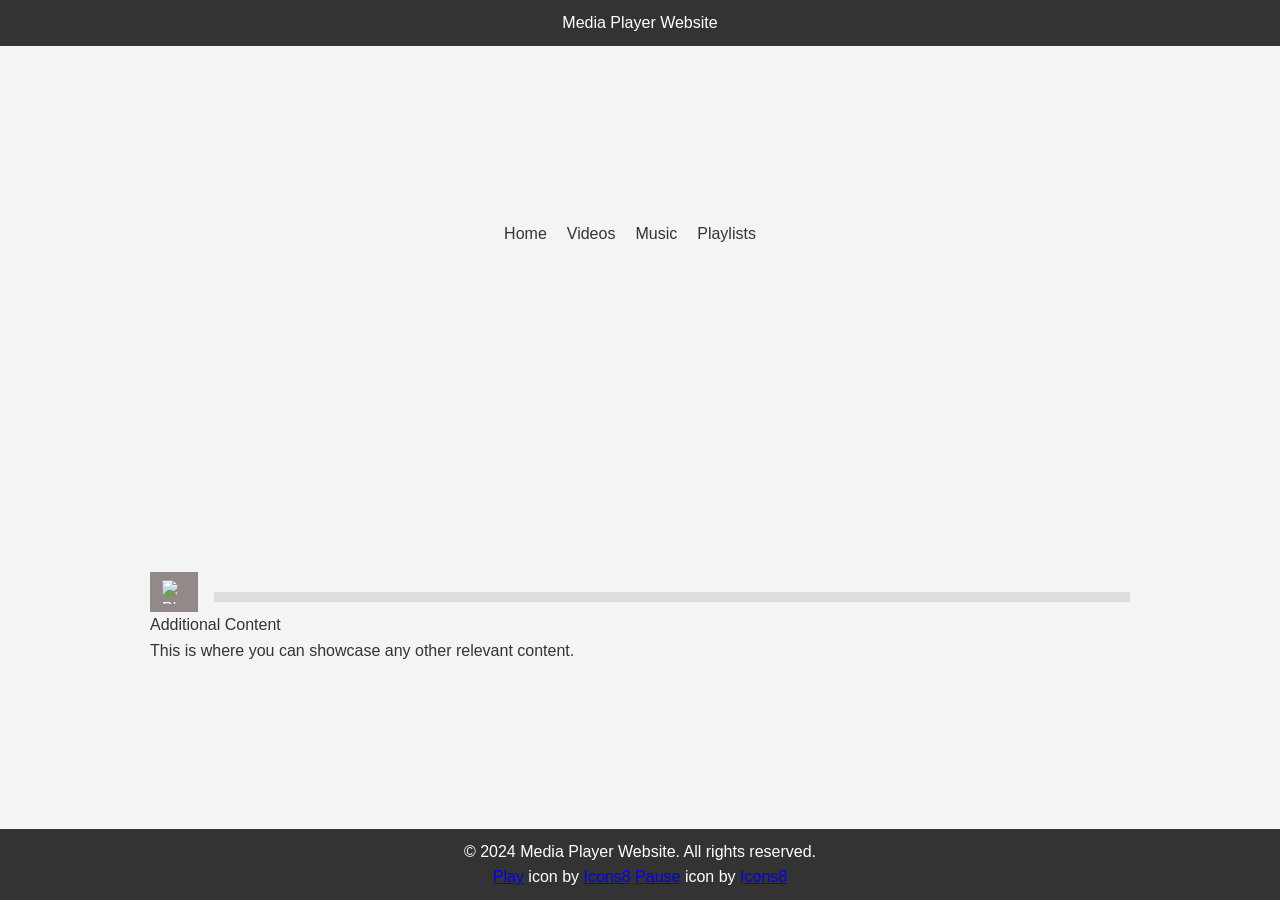
==== Assignment 2/index.html @ bac67dad "assignment2" ====
<!doctype html>
<html lang="en">
  <head>
    <meta charset="UTF-8" />
    <meta name="viewport" content="width=device-width, initial-scale=1.0" />
    <title>Document</title>
    <!-- add the font family of your choice -->
    <link rel="stylesheet" href="reset.css" />
    <link rel="stylesheet" href="style.css" />
    <script src="script.js" defer></script>
  </head>
  <body>
    <!-- Header Section -->
    <header>
      <h1>Media Player Website</h1>
    </header>

    <!-- Navigation Section -->
    <nav>
      <ul>
        <li><a href="#">Home</a></li>
        <li><a href="#">Videos</a></li>
        <li><a href="#">Music</a></li>
        <li><a href="#">Playlists</a></li>
        <!-- Add or remove navigation items as needed -->
      </ul>
    </nav>

    <!-- Main Content Section -->
    <main class="container">
      <!-- Media Player Section -->
      <div class="media-player">
        <video id="custom-video-player" controls>
          <source
            src="https://thelongesthumstore.sgp1.cdn.digitaloceanspaces.com/IM-2250/miac.mp4"
            type="video/mp4"
          />
        </video>
        <div class="custom-controls">
          <button id="play-pause-btn" onclick="togglePlayPause()">
            <img
              id="play-pause-img"
              src="https://img.icons8.com/ios-glyphs/30/play--v1.png"
              alt="Play Button"
              width="24"
              height="24"
            />
          </button>
          <!-- add the missing buttons or functionality here -->
          <div class="progress-bar">
            <span id="progress-bar-fill"></span>
          </div>
        </div>
      </div>

      <!-- Additional Content Section -->
      <section>
        <h2>Additional Content</h2>
        <p>This is where you can showcase any other relevant content.</p>
        <!-- Add more content as needed -->
      </section>
    </main>

    <!-- Footer Section -->
    <footer>
      <p>&copy; 2024 Media Player Website. All rights reserved.</p>
      <a href="https://icons8.com/icon/59862/play">Play</a> icon by
      <a href="https://icons8.com">Icons8</a>
      <a href="https://icons8.com/icon/61012/pause">Pause</a> icon by
      <a href="https://icons8.com">Icons8</a>
    </footer>
  </body>
</html>
---- Assignment 2/style.css ----
:root {
  --primary-bg-color: #f4f4f4;
  --text-color: #333;
  --main-bg-color: #333;
  --main-text-color: #fff;
  --main-btn-bg-color: #938989;
}

body,
h1,
p,
ul {
  margin: 0;
  padding: 0;
}

body {
  font-family: "Arial", sans-serif;
  background-color: var(--primary-bg-color);
  color: var(--text-color);
  line-height: 1.6;
  display: flex;
  flex-direction: column;
  align-items: center;
  justify-content: space-between;
}

/* Add additional styles as needed */

/* Create a container for the main content */
.container {
  max-width: 1000px;
  width: 100%;
  padding: 10px;
}

/* Header styling */
header {
  background-color: var(--main-bg-color);
  color: var(--main-text-color);
  padding: 10px 0;
  text-align: center;
  width: 100%;
}

/* Navigation styling */
nav {
  margin-top: 20px;
  text-align: center;
}

nav ul {
  list-style: none;
  display: flex;
  justify-content: center;
}

nav ul li {
  margin-right: 20px;
}

nav a {
  text-decoration: none;
  color: var(--text-color);
}

/* Media player styling */
.media-player {
  width: 100%;
  margin: 0 auto;
}

.media-player video {
  max-width: 100%;
}

.custom-controls {
  display: flex;
  justify-content: space-between;
  align-items: center;
  gap: 1rem;
  margin-top: 10px;
  width: 100%;
}

.custom-controls button {
  background-color: var(--main-btn-bg-color);
  color: var(--main-text-color);
  border: none;
  padding: 8px 12px;
  cursor: pointer;
  font-size: 16px;
  display: flex;
  align-items: center;
}

.progress-bar {
  width: 100%;
  height: 10px;
  background-color: #ddd;
  margin-top: 10px;
  overflow: hidden;
}

.progress-bar span {
  display: block;
  height: 100%;
  background-color: var(--main-bg-color);
  width: 0;
  transition: width 0.3s ease;
}

/* Footer styling */
footer {
  background-color: var(--main-bg-color);
  color: var(--main-text-color);
  text-align: center;
  padding: 10px 0;
  width: 100%;
}
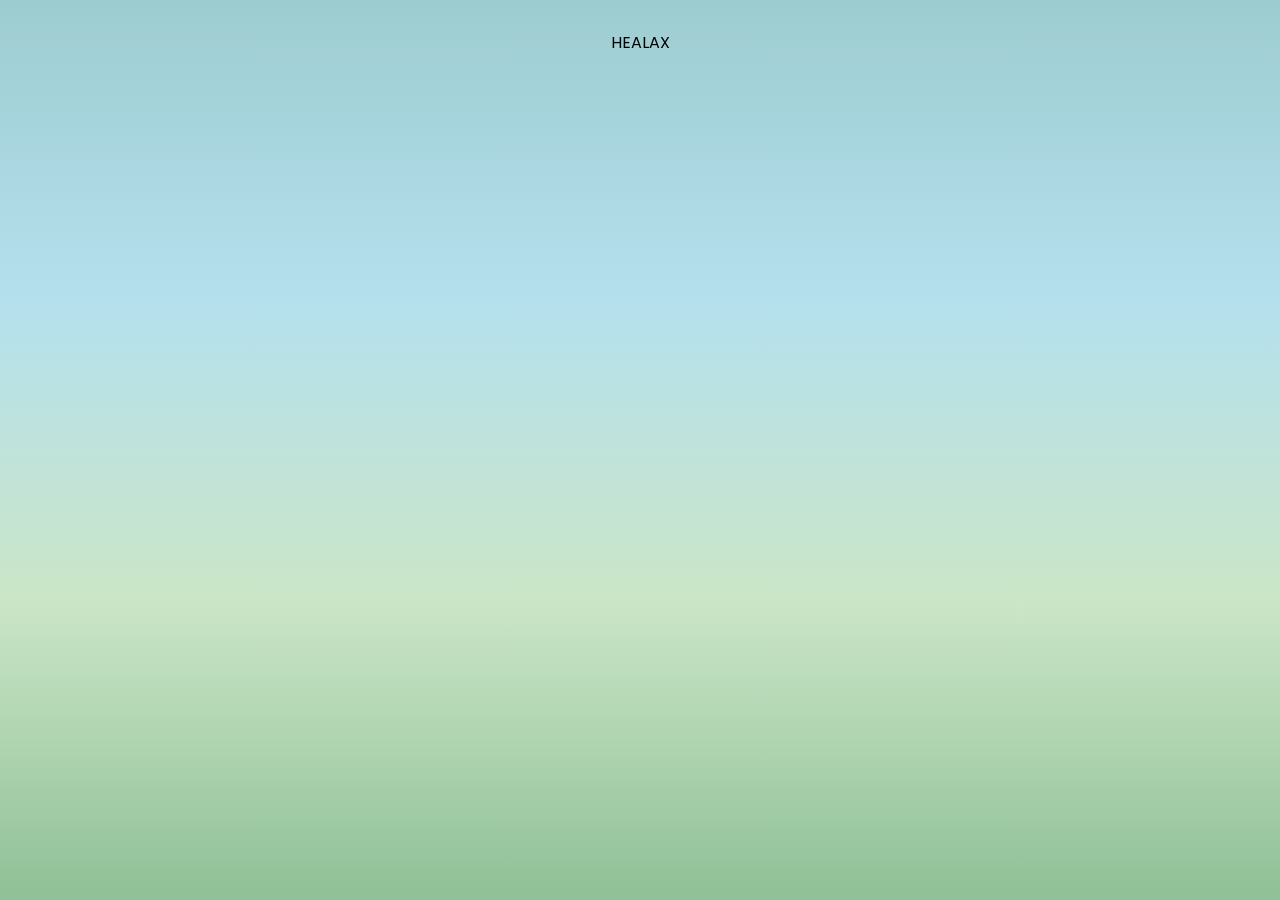
==== commit 0485c41e: "asm2" ====
--- a/Assignment 2/index.html
+++ b/Assignment 2/index.html
@@ -3,71 +3,18 @@
   <head>
     <meta charset="UTF-8" />
     <meta name="viewport" content="width=device-width, initial-scale=1.0" />
-    <title>Document</title>
-    <!-- add the font family of your choice -->
-    <link rel="stylesheet" href="reset.css" />
     <link rel="stylesheet" href="style.css" />
     <script src="script.js" defer></script>
+    <link rel="stylesheet" href="reset.css" />
+    <link rel="preconnect" href="https://fonts.googleapis.com" />
+    <link rel="preconnect" href="https://fonts.gstatic.com" crossorigin />
+    <link
+      href="https://fonts.googleapis.com/css2?family=Poppins:ital,wght@0,100;0,200;0,300;0,400;0,500;0,600;0,700;0,800;0,900;1,100;1,200;1,300;1,400;1,500;1,600;1,700;1,800;1,900&display=swap"
+      rel="stylesheet"
+    />
+    <div class="glass-effect"></div>
+    <title>HEALAX</title>
+    <h1>HEALAX</h1>
   </head>
-  <body>
-    <!-- Header Section -->
-    <header>
-      <h1>Media Player Website</h1>
-    </header>
-
-    <!-- Navigation Section -->
-    <nav>
-      <ul>
-        <li><a href="#">Home</a></li>
-        <li><a href="#">Videos</a></li>
-        <li><a href="#">Music</a></li>
-        <li><a href="#">Playlists</a></li>
-        <!-- Add or remove navigation items as needed -->
-      </ul>
-    </nav>
-
-    <!-- Main Content Section -->
-    <main class="container">
-      <!-- Media Player Section -->
-      <div class="media-player">
-        <video id="custom-video-player" controls>
-          <source
-            src="https://thelongesthumstore.sgp1.cdn.digitaloceanspaces.com/IM-2250/miac.mp4"
-            type="video/mp4"
-          />
-        </video>
-        <div class="custom-controls">
-          <button id="play-pause-btn" onclick="togglePlayPause()">
-            <img
-              id="play-pause-img"
-              src="https://img.icons8.com/ios-glyphs/30/play--v1.png"
-              alt="Play Button"
-              width="24"
-              height="24"
-            />
-          </button>
-          <!-- add the missing buttons or functionality here -->
-          <div class="progress-bar">
-            <span id="progress-bar-fill"></span>
-          </div>
-        </div>
-      </div>
-
-      <!-- Additional Content Section -->
-      <section>
-        <h2>Additional Content</h2>
-        <p>This is where you can showcase any other relevant content.</p>
-        <!-- Add more content as needed -->
-      </section>
-    </main>
-
-    <!-- Footer Section -->
-    <footer>
-      <p>&copy; 2024 Media Player Website. All rights reserved.</p>
-      <a href="https://icons8.com/icon/59862/play">Play</a> icon by
-      <a href="https://icons8.com">Icons8</a>
-      <a href="https://icons8.com/icon/61012/pause">Pause</a> icon by
-      <a href="https://icons8.com">Icons8</a>
-    </footer>
-  </body>
+  <body></body>
 </html>
--- a/Assignment 2/style.css
+++ b/Assignment 2/style.css
@@ -1,120 +1,24 @@
-:root {
-  --primary-bg-color: #f4f4f4;
-  --text-color: #333;
-  --main-bg-color: #333;
-  --main-text-color: #fff;
-  --main-btn-bg-color: #938989;
-}
-
-body,
-h1,
-p,
-ul {
-  margin: 0;
-  padding: 0;
-}
-
+/* adding a linear gradient background using soft greens and blue to make it look very fresh and motivating.*/
 body {
-  font-family: "Arial", sans-serif;
-  background-color: var(--primary-bg-color);
-  color: var(--text-color);
-  line-height: 1.6;
+  font-family: "Poppins", sans-serif;
+  min-height: 100vh;
+  background: linear-gradient(to bottom, #9dccd0, #b4e0ee, #cbe6c7, #8fc096);
   display: flex;
   flex-direction: column;
   align-items: center;
-  justify-content: space-between;
+  padding: 30px 16px 0;
 }
 
-/* Add additional styles as needed */
+.glass-effect {
+  /* semi transparent glass like background to make it seem 
+  very dream-like and prevent the user from focusing more on the 
+  details of the bacground as it may detain their focus from the 
+  actual features and from studying.*/
 
-/* Create a container for the main content */
-.container {
-  max-width: 1000px;
-  width: 100%;
-  padding: 10px;
+  background-color: rgba(255, 255, 255, 0.3);
+
+  /* the blur effect*/
+  backdrop-filter: blur(100px);
+  /* supports safari*/
+  -webkit-backdrop-filter: blur(100px);
 }
-
-/* Header styling */
-header {
-  background-color: var(--main-bg-color);
-  color: var(--main-text-color);
-  padding: 10px 0;
-  text-align: center;
-  width: 100%;
-}
-
-/* Navigation styling */
-nav {
-  margin-top: 20px;
-  text-align: center;
-}
-
-nav ul {
-  list-style: none;
-  display: flex;
-  justify-content: center;
-}
-
-nav ul li {
-  margin-right: 20px;
-}
-
-nav a {
-  text-decoration: none;
-  color: var(--text-color);
-}
-
-/* Media player styling */
-.media-player {
-  width: 100%;
-  margin: 0 auto;
-}
-
-.media-player video {
-  max-width: 100%;
-}
-
-.custom-controls {
-  display: flex;
-  justify-content: space-between;
-  align-items: center;
-  gap: 1rem;
-  margin-top: 10px;
-  width: 100%;
-}
-
-.custom-controls button {
-  background-color: var(--main-btn-bg-color);
-  color: var(--main-text-color);
-  border: none;
-  padding: 8px 12px;
-  cursor: pointer;
-  font-size: 16px;
-  display: flex;
-  align-items: center;
-}
-
-.progress-bar {
-  width: 100%;
-  height: 10px;
-  background-color: #ddd;
-  margin-top: 10px;
-  overflow: hidden;
-}
-
-.progress-bar span {
-  display: block;
-  height: 100%;
-  background-color: var(--main-bg-color);
-  width: 0;
-  transition: width 0.3s ease;
-}
-
-/* Footer styling */
-footer {
-  background-color: var(--main-bg-color);
-  color: var(--main-text-color);
-  text-align: center;
-  padding: 10px 0;
-  width: 100%;
-}
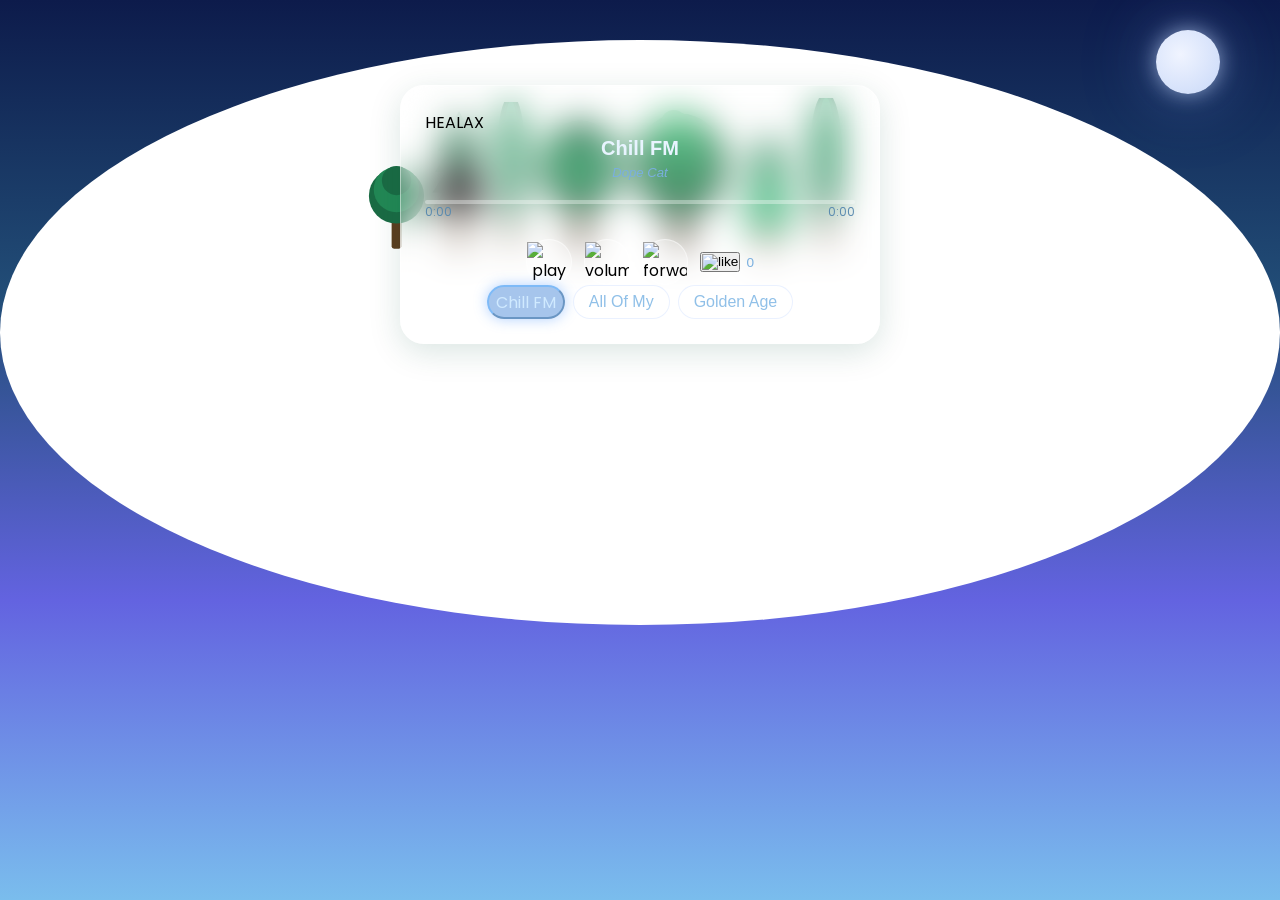
==== commit 6b4be7b0: "asm2" ====
--- a/Assignment 2/index.html
+++ b/Assignment 2/index.html
@@ -8,13 +8,196 @@
     <link rel="stylesheet" href="reset.css" />
     <link rel="preconnect" href="https://fonts.googleapis.com" />
     <link rel="preconnect" href="https://fonts.gstatic.com" crossorigin />
+    <!-- google font, Poppins is used for a friendly, clean and calm look-->
     <link
       href="https://fonts.googleapis.com/css2?family=Poppins:ital,wght@0,100;0,200;0,300;0,400;0,500;0,600;0,700;0,800;0,900;1,100;1,200;1,300;1,400;1,500;1,600;1,700;1,800;1,900&display=swap"
       rel="stylesheet"
     />
+
     <div class="glass-effect"></div>
     <title>HEALAX</title>
-    <h1>HEALAX</h1>
   </head>
-  <body></body>
+  <body>
+    <nav>
+      <ul>
+        <li><a href="#">Home</a></li>
+        <li><a href="#">Videos</a></li>
+        <li><a href="#">Music</a></li>
+        <li><a href="#">Playlists</a></li>
+      </ul>
+    </nav>
+    <div class="moon"></div>
+    <div class="star"></div>
+    <div class="stars-container" id="stars-container"></div>
+    <div class="player-card">
+      <h2>HEALAX</h2>
+      <div class="track-info">
+        <div class="track-title" id="tract-title">Chill FM</div>
+        <div class="track-artist" id="track-artist">Dope Cat</div>
+      </div>
+
+      <div class="progress-container" id="progress-container "></div>
+      <div class="progress-bar"></div>
+      <div class="time-row">
+        <span id="time-current">0:00</span>
+        <span id="time-total">0:00</span>
+      </div>
+      <div class="controls">
+        <button class="ctrl-btn" id="crtl-btn" title="play/pause">
+          <img
+            src="https://img.icons8.com/ios-glyphs/30/play--v2.png"
+            alt="play"
+          />
+        </button>
+        <button class="ctrl-btn" id="mute-unmute-button" title="mute-unmute">
+          <img
+            src="https://img.icons8.com/ios-glyphs/30/high-volume--v2.png"
+            alt="volume"
+          />
+        </button>
+
+        <button class="ctrl-btn" id="fast-forward-button" title="fast-speed">
+          <img
+            src="https://img.icons8.com/ios-glyphs/30/fast-forward--v2.png"
+            alt="forwards"
+          />
+        </button>
+        <div class="likes-btn">
+          <button class="crtl-btn" id="heart-button" title="like">
+            <img
+              src="https://img.icons8.com/ios-glyphs/30/like--v1.png"
+              alt="like"
+            />
+          </button>
+          <span id="likes">0</span>
+        </div>
+      </div>
+      <div class="track-pills">
+        <button class="track-pill-active" id track-btn-0>Chill FM</button>
+        <button class="track-pill" id track-btn-1>All Of My</button>
+        <button class="track-pill" id track-btn-2>Golden Age</button>
+      </div>
+    </div>
+    <div class="forest" id="forest">
+      <!-- Small round tree with three different colors to add layers and depth.-->
+      <svg
+        class="tree"
+        width="65"
+        height="100"
+        viewBox="0 0 80 120"
+        aria-hidden="true"
+      >
+        <rect x="34" y="85" width="12" height="35" rx="3" fill="#5c3d1e" />
+        <ellipse cx="40" cy="55" rx="34" rv="38" fill="#1a6b44" />
+        <ellipse cx="40" cy="47" rx="28" rv="30" fill="#228855" />
+        <ellipse cx="40" cy="36" rx="18" rv="16" fill="#1a6b44" />
+      </svg>
+      <!-- Tall pine tree with three different colors to add layers and depth.-->
+      <svg
+        class="tree"
+        width="60"
+        height="145"
+        viewBox="0 0 70 165"
+        aria-hidden="true"
+      >
+        <rect x="29" y="125" width="12" height="40" rx="3" fill="#5c3d1e" />
+        <polygon points="35,5 10,52 60,52" fill="#1a6b44" />
+        <polygon points="35,28 7,76 63,76" fill="#228855" />
+        <polygon points="35,52 4,100 66,100" fill="2faa6e" />
+        <polygon points="35,72 2,122 68,122" fill="38bb78" />
+      </svg>
+      <!-- Narrow pointy tree with three different colors to add layers and depth.-->
+      <svg
+        class="tree"
+        width="44"
+        height="148"
+        viewBox="0 0 54 172"
+        aria-hidden="true"
+      >
+        <rect x="22" y="138" width="10" height="34" rx="2" fill="#5c3d1e" />
+        <ellipse cx="27" cy="64" rx="18" ry="78" fill="#1a6b44" />
+        <ellipse cx="27" cy="57" rx="13" ry="68" fill="#228855" />
+        <ellipse cx="27" cy="50" rx="9" ry="56" fill="#2faa6e" />
+      </svg>
+      <!-- Large round tree with three different colors to add layers and depth.-->
+      <svg
+        class="tree"
+        width="95"
+        height="162"
+        viewBox="0 0 105 186"
+        aria-hidden="true"
+      >
+        <rect x="44" y="136" width="17" height="50" rx="4" fill="#4a3018" />
+        <ellipse cx="52" cy="90" rx="48" ry="52" fill="#185e3c" />
+        <ellipse cx="52" cy="82" rx="42" ry="45" fill="#208850" />
+        <ellipse cx="42" cy="68" rx="28" ry="26" fill="#28a060" />
+        <ellipse cx="66" cy="76" rx="22" ry="20" fill="#2d9f65" />
+        <ellipse cx="52" cy="58" rx="20" ry="18" fill="#185e3c" />
+      </svg>
+      <!-- tallest center tree with three different colors to add layers and depth.-->
+      <svg
+        class="tree"
+        width="105"
+        height="178"
+        viewBox="0 0 115 202"
+        aria-hidden="true"
+      >
+        <rect x="48" y="154" width="19" height="48" rx="4" fill="#3d2610" />
+        <ellipse cx="57" cy="106" rx="54" ry="58" fill="#165838" />
+        <ellipse cx="57" cy="97" rx="48" ry="50" fill="#1e8048" />
+        <ellipse cx="46" cy="81" rx="30" ry="28" fill="#26985c" />
+        <ellipse cx="70" cy="89" rx="25" ry="22" fill="#2a9a5e" />
+        <ellipse cx="57" cy="67" rx="22" ry="20" fill="#33b06a" />
+        <ellipse cx="50" cy="56" rx="14" ry="13" fill="#3ec274" />
+      </svg>
+      <!-- medium pine tree with three different colors to add layers and depth.-->
+      <svg
+        class="tree"
+        width="70"
+        height="128"
+        viewBox="0 0 78 150"
+        aria-hidden="true"
+      >
+        <rect x="32" y="112" width="14" height="38" rx="3" fill="#5c3d1e" />
+        <polygon points="39,8 14,54 64,54" fill="#1f7a4e" />
+        <polygon points="39,30 10,78 68,78" fill="#289960" />
+        <polygon points="39,54 6,105 72,105" fill="#33aa6e" />
+        <polygon points="39,72 4,125 74,125" fill="#3aba7a" />
+      </svg>
+      <!-- slim pointy tree with three different colors to add layers and dept.-->
+      <svg
+        class="tree"
+        width="46"
+        height="152"
+        viewBox="0 0 56 176"
+        aria-hidden="true"
+      >
+        <rect x="23" y="140" width="10" height="36" rx="2" fill="#5c3d1e" />
+        <ellipse cx="28" cy="66" rx="20" ry="78" fill="#1a6b44" />
+        <ellipse cx="28" cy="59" rx="15" ry="68" fill="#228855" />
+        <ellipse cx="28" cy="51" rx="10" ry="56" fill="#2faa6e" />
+      </svg>
+      <!-- small round tree with three different colors to add layers and dept.-->
+      <svg
+        class="tree"
+        width="68"
+        height="110652"
+        viewBox="0 0 78 126"
+        aria-hidden="true"
+      >
+        <rect x="32" y="90" width="14" height="36" rx="3" fill="#5c3d1e" />
+        <ellipse cx="39" cy="60" rx="34" ry="38" fill="#1a6b44" />
+        <ellipse cx="39" cy="52" rx="28" ry="30" fill="#228855" />
+        <ellipse cx="39" cy="40" rx="18" ry="16" fill="#2faa6e" />
+      </svg>
+    </div>
+    <!-- Footer Section -->
+    <footer>
+      <p>&copy; 2024 Media Player Website. All rights reserved.</p>
+      <a href="https://icons8.com/icon/59862/play">Play</a> icon by
+      <a href="https://icons8.com">Icons8</a>
+      <a href="https://icons8.com/icon/61012/pause">Pause</a> icon by
+      <a href="https://icons8.com">Icons8</a>
+    </footer>
+  </body>
 </html>
--- a/Assignment 2/style.css
+++ b/Assignment 2/style.css
@@ -1,12 +1,39 @@
-/* adding a linear gradient background using soft greens and blue to make it look very fresh and motivating.*/
+/* adding a linear gradient background using using blues and purples to make it look very calming and serene, I will be potraying a night time.*/
 body {
   font-family: "Poppins", sans-serif;
   min-height: 100vh;
-  background: linear-gradient(to bottom, #9dccd0, #b4e0ee, #cbe6c7, #8fc096);
+  background: linear-gradient(to bottom, #0d1b4b, #224e78, #6363e0, #7abded);
   display: flex;
   flex-direction: column;
   align-items: center;
   padding: 30px 16px 0;
+
+  /* Leaving space for trees so the player and trees do not clash*/
+  padding-bottom: 200px;
+  padding-top: 40px;
+  /* so that the trees do not create a scroll bar function.*/
+  overflow-x: hidden;
+}
+
+/* Navigation styling */
+nav {
+  margin-top: 20px;
+  text-align: center;
+}
+
+nav ul {
+  list-style: none;
+  display: flex;
+  justify-content: center;
+}
+
+nav ul li {
+  margin-right: 20px;
+}
+
+nav a {
+  text-decoration: none;
+  color: var(--text-color);
 }
 
 .glass-effect {
@@ -22,3 +49,380 @@
   /* supports safari*/
   -webkit-backdrop-filter: blur(100px);
 }
+
+/* adding a glowing circular moon that pulses slowly, indicating the night time*/
+.moon {
+  /* defining its position on the web page.*/
+  position: fixed;
+  top: 30px;
+  right: 60px;
+  width: 64px;
+  height: 64px;
+  /* making it circular, curving corners.*/
+  border-radius: 50%;
+
+  /* adding color properties to the moon, radial gradience for a more real look and to add more depth to the moon*/
+
+  background: radial-gradient(circle at 38% 38%, #f0f4ff, #c8d8f8);
+  /* adding glow around the circular moon*/
+  box-shadow:
+    0 0 20px rgba(200, 220, 255, 0.6),
+    0 0 60px rgb(160, 190, 255, 0.3),
+    0 0 100px rgba(120, 160, 255, 0.15);
+
+  /* adding a pulse animations, as it is a simple function I have added it in CSS and not JS as JS is good for complex interactions.*/
+  animation: moonPulse 4s ease-in-out infinite alternate;
+  /* no function or interaction just a part of the background*/
+  z-index: 0;
+  pointer-events: none;
+}
+
+@keyframes moonPulse {
+  from {
+    box-shadow: 
+    /* instead of specifing the color as 'white" or "blue", i went with rgba as it makes it allows me to be more specific.*/
+      0 0 20px rgba(200, 220, 255, 0.5),
+      0 0 60x rgba(160, 190, 255, 0.2);
+  }
+  to {
+    box-shadow:
+      0 0 20px rgba(200, 220, 255, 0.8),
+      0 0 80px rgba(160, 190, 255, 0.5),
+      0 0 120px rgba(120, 160 255, 0.25);
+  }
+}
+
+/* making a star container where the stars will sit, without being scattered across the whole page.*/
+.stars-container {
+  position: fixed;
+  top: 0%;
+  left: 0%;
+  width: 100%;
+  height: 60%;
+  /* Mouse clicks make no differenc, it passes through making it an element fused to the background without any other function*/
+
+  pointer-events: none;
+  z-index: 0;
+}
+
+/* Now making the actual stars that will go inside the container, stars will be tiny circles. I used CSS to add this animation as it is a simple ui-focused interaction and not so complex to be added in Javascript*/
+
+.star {
+  /*to place it in its parent container.*/
+  position: fixed;
+  /*making it into tiny whte circles, using border radius to round the corners.*/
+  width: 100%;
+  height: 65%;
+  background: white;
+  border-radius: 50%;
+  /* for a more engaging yet calming experiencing, adding twinkling animation to the stars, this logic will create a smooth and continous back and forth blinking effect that will keep running.*/
+  animation: twinkle 2s ease-in-out infinite alternate;
+}
+
+/* increasing and decreasing opacity of the star to give is a twinkling effect.*/
+@keyframes twinkle {
+  from {
+    opacity: 0.3;
+  }
+  to {
+    opacity: 1;
+  }
+}
+
+/* adding a glass-effect on the player card for a dreamy effect and to add depth and to help enhance the focus of the user by blurring the background, and the background gradience adds a colorful background to the card.*/
+.player-card {
+  /*translucent white, to add the glass base.*/
+  background: rgba(255, 255, 255, 0.2);
+
+  /*blurring it to make a frosted look*/
+  backdrop-filter: blur(18px);
+  /*safari supported*/
+  -webkit-backdrop-filter: blur(18px);
+
+  border: 1px solid rgba(255, 255, 255, 0.45);
+  /* curving the corners for a softer look*/
+  border-radius: 24px;
+
+  /* positioning the card */
+  padding: 24px;
+  width: 90%;
+  max-width: 480px;
+
+  /* shadow to add depth against the bacground*/
+  box-shadow: 0 8px 32px rgba(0, 80, 60, 0.15);
+
+  /* sits above trees and star*/
+  position: relative;
+  z-index: 10;
+}
+
+/* adding the title to the card*/
+.player-card-h2 {
+  text-align: center;
+  color: #c8e8ff;
+  font-size: 0.95rem;
+  font-weight: 400;
+  margin-bottom: 20px;
+  letter-spacing: 0.12rem;
+  text-transform: uppercase;
+  opacity: 0.7;
+  letter-spacing: 0.12rem;
+}
+
+/* adding track info, of each track playing*/
+.track-info {
+  text-align: center;
+  margin-bottom: 20px;
+}
+
+.track-title {
+  font-size: 1.25rem;
+  font-weight: 600;
+  color: #e8f4ff;
+  line-height: 1.3;
+  margin-bottom: 4px;
+}
+
+.track-artist {
+  font-size: 0.82rem;
+  color: #7aafdf;
+  font-style: italic;
+  font-weight: 900%;
+}
+/* container for a progressing bar to show the audios timeline, bar fills in as audio progresses*/
+.progress-container {
+  width: 100%;
+  height: 4px;
+  background: rgba(255, 255, 255, 0.35);
+  border-radius: 3px;
+  margin-top: 12px;
+  /* prevent the fill from going outside of it dedicated place.*/
+  overflow: hidden;
+  cursor: pointer;
+}
+
+/* The progress bar*/
+
+#progress-bar {
+  height: 100%;
+  width: 0%;
+  /* JS will update this as audio plays*/
+  background: linear-gradient(to right, #3ab87a, #3a9cc8);
+  border-radius: 3px;
+  transition: width 0.1s linear;
+}
+
+/* time display below the progress bar, showing how long the audio is.*/
+.time-row {
+  display: flex;
+  justify-content: space-between;
+  font-size: 0.72rem;
+  color: #5a8aaf;
+  margin-bottom: 18px;
+}
+.controls {
+  /* aligning all the content to be in the center, making it look organized. Controls like play, mute, fast forward,and like.*/
+  display: flex;
+  align-items: center;
+  justify-content: center;
+  gap: 12px;
+  margin-top: 18px;
+}
+
+/* basic style for all round icon button like, play, mute/unmute, like, etc.*/
+
+.ctrl-btn {
+  background: rgba(255, 255, 255, 0.28);
+  border: 1px solid rgba(255, 255, 255, 0.5);
+  /* making it circular*/
+  border-radius: 50px;
+  width: 46px;
+  height: 46px;
+  display: flex;
+  align-items: center;
+  justify-content: center;
+  cursor: pointer;
+  /* smooth hover effect on button, so the user knows they have a function and they can click that button and that it is not just an image.*/
+  transition:
+    background 0.2s ease,
+    transform 0.15s ease;
+}
+
+/.ctrl-btn-hover {
+  background: rgba(255, 255, 255, 0.5);
+  /* bigger on hover, making the hover obvious*/
+  transform: scale(1.12);
+  box-shadow: 12px rgba(100, 160, 255, 0.35);
+}
+
+.ctrl-btn-active {
+  /* smaller on click, making it obvious that the button is clicked*/
+  transform: scale(0.93);
+}
+
+/* Buttons icons are images, so seeting a consistent size, so they all uniform.*/
+
+.ctrl-btn-img {
+  width: 22px;
+  height: 22px;
+  /* making the icons brighter against the dark background.*/
+  filter: brightness(10);
+}
+
+/*The heart(like) button*/
+.likes-btn {
+  display: flex;
+  align-items: center;
+  gap: 6px;
+  color: #7aafdf;
+  font-size: 0.85rem;
+  font-weight: 500;
+}
+
+/* audio selectors, for users to switch between 2 other audios*/
+
+.track-pills {
+  display: flex;
+  gap: 8px;
+  justify-content: center;
+}
+
+.track-pill {
+  background: rgba(255, 255, 255, 0.7);
+  border: 1px solid rgba(160, 190, 255, 0.22);
+  border-radius: 20px;
+  padding: 7px 15px;
+  font-family: "Poppins", sans-serif;
+  font-size: 0.78;
+  font-weight: 500;
+  color: #90c0e8;
+  cursor: pointer;
+}
+
+.track-pill-hover {
+  background: rgba(100, 160, 255, 0.2);
+  transform: scale(1.12);
+  box-shadow: 12px rgba(100, 160, 255, 0.35);
+}
+
+/* current playing track gets a blue glow, so it is obvious to the user which track is playing.*/
+.track-pill-active {
+  background: rgba(58, 127, 213, 0.45);
+  border-color: rgba(100, 180, 255, 0.6);
+  border-radius: 20px;
+  color: #d0eaff;
+  box-shadow: 0 0 14px rgba(60, 140, 255, 0.4);
+  padding-left: 7px;
+  padding-right: 7px;
+}
+
+/* I want to add more interactivity to the page, as of now it is looking to plain, so I am going to add  SVG trees which will be fixed to the bottom of the page and they will wave as the mouse hover on them.*/
+
+.forest {
+  position: fixed;
+  height: 210px;
+  display: flex;
+  align-items: flex-end;
+  justify-content: space-around;
+  padding: 0 8px;
+  z-index: 5;
+  pointer-events: all;
+}
+
+/* properties for the individual tree*/
+.tree {
+  /* to create fixed size trees inside a flexbox container.*/
+  cursor: pointer;
+  flex-shrink: 0;
+
+  /* making sure the tree pivots from its base when it moves, make it realistic and natural.*/
+
+  transform-origin: bottom center;
+  /* very gentle sway*/
+  animation: idleWind 6s ease-in-out infinite alternate;
+
+  transition: filter 0.3s ease;
+
+  /*making the tree darker as it is night time.*/
+  filter: brightness(0.45), saturate(0.6);
+}
+
+/* adding animation phase, when each tree should move.*/
+
+.tree-1 {
+  animation-delay: 0s;
+}
+.tree-2 {
+  animation-delay: 0.8s;
+}
+.tree-3 {
+  animation-delay: 1.6s;
+}
+.tree-4 {
+  animation-delay: 0.4s;
+}
+.tree-5 {
+  animation-delay: 1.2s;
+}
+.tree-6 {
+  animation-delay: 0.6s;
+}
+.tree-7 {
+  animation-delay: 2s;
+}
+.tree-8 {
+  animation-delay: 1s;
+}
+
+@keyframes idleWind {
+  from {
+    transform: rotate(-0.6deg);
+  }
+  from {
+    transform: rotate(0.6deg);
+  }
+}
+
+/* hovering function, the individual tree sways when user hovers over it.*/
+
+.tree-hover {
+  animation: hoverSway 0.9s ease-in-out infinite alternate;
+  /* slightly brighter on hover, so it is obvious it reacted.*/
+  filter: brightness(0.7);
+}
+
+@keyframes hoverSway {
+  from {
+    transform: rotate(-6deg);
+  }
+  from {
+    transform: rotate(6deg);
+  }
+}
+
+/* adding a breeze, so when the web loads it will send a ripple through all the trees.*/
+
+.tree-breeze {
+  animation: breeze 1.8 ease-in-out forwards;
+}
+
+@keyframes breeze {
+  0% {
+    transform: rotate(0deg);
+  }
+  18% {
+    transform: rotate(7deg);
+  }
+  40% {
+    transform: rotate(-60deg);
+  }
+  60% {
+    transform: rotate(4deg);
+  }
+  80% {
+    transform: rotate(-1.5deg);
+  }
+  100% {
+    transform: rotate(0deg);
+  }
+}
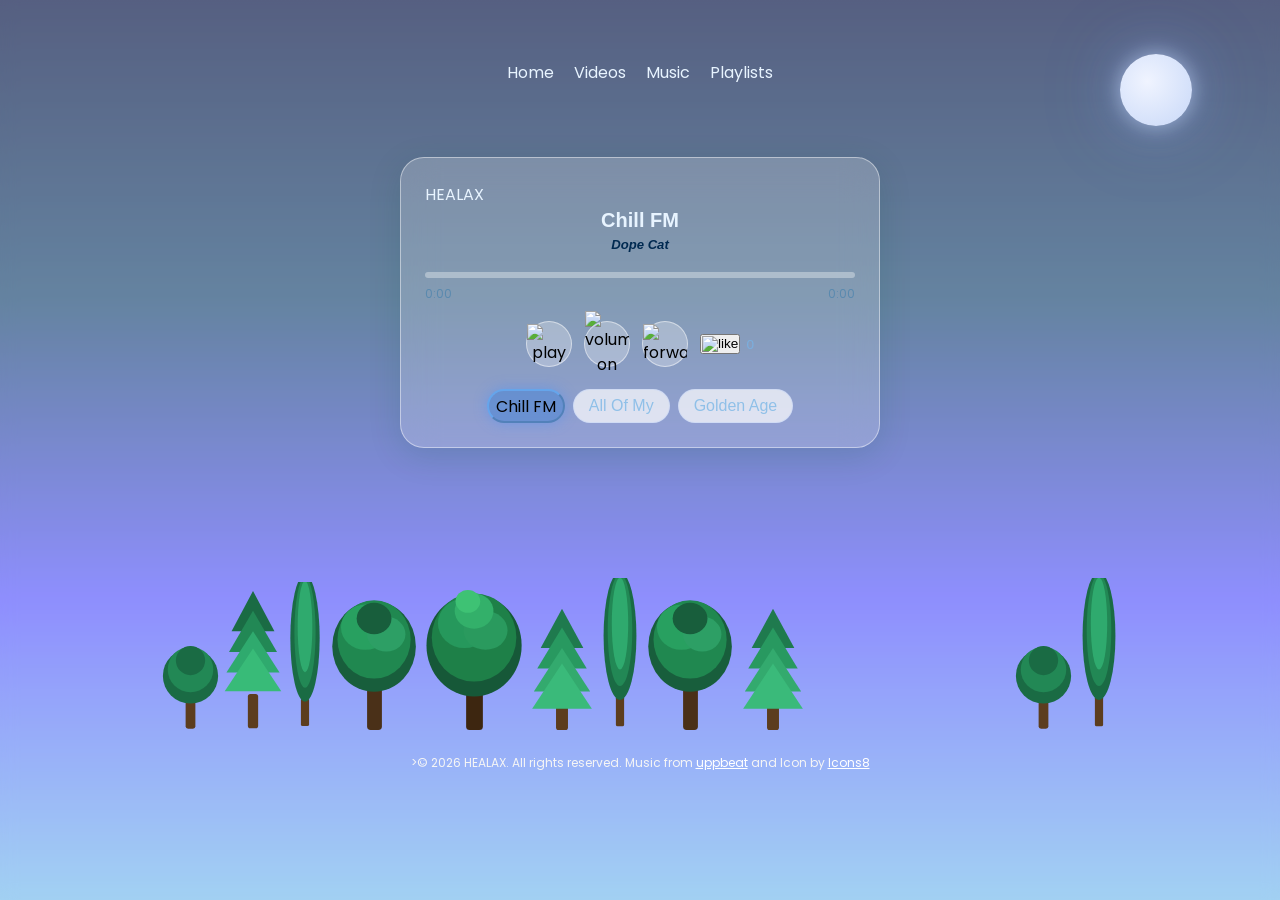
==== commit 98e17534: "assignment2" ====
--- a/Assignment 2/index.html
+++ b/Assignment 2/index.html
@@ -13,11 +13,10 @@
       href="https://fonts.googleapis.com/css2?family=Poppins:ital,wght@0,100;0,200;0,300;0,400;0,500;0,600;0,700;0,800;0,900;1,100;1,200;1,300;1,400;1,500;1,600;1,700;1,800;1,900&display=swap"
       rel="stylesheet"
     />
-
-    <div class="glass-effect"></div>
     <title>HEALAX</title>
   </head>
   <body>
+    <div class="glass-effect"></div>
     <nav>
       <ul>
         <li><a href="#">Home</a></li>
@@ -27,43 +26,62 @@
       </ul>
     </nav>
     <div class="moon"></div>
-    <div class="star"></div>
     <div class="stars-container" id="stars-container"></div>
-    <div class="player-card">
+
+    <main class="player-card">
       <h2>HEALAX</h2>
       <div class="track-info">
         <div class="track-title" id="tract-title">Chill FM</div>
         <div class="track-artist" id="track-artist">Dope Cat</div>
       </div>
+      <!--I was struggling to get the audio and its buttons to work, with the help of AI I was able to make it work using audio tag which allows me to control audio via javascript, and preload attribute tells browser to only get the audio when the browser is loaded and not the entire audio file, making it easy for processing.-->
+      <audio id="audio-player" preload="metadata"></audio>
 
       <div class="progress-container" id="progress-container "></div>
-      <div class="progress-bar"></div>
+      <div class="progress-bar" id="progress-bar"></div>
       <div class="time-row">
         <span id="time-current">0:00</span>
         <span id="time-total">0:00</span>
       </div>
       <div class="controls">
-        <button class="ctrl-btn" id="crtl-btn" title="play/pause">
+        <button
+          class="ctrl-btn"
+          id="play-pause-button"
+          type="button"
+          title="play-or-pause"
+        >
           <img
+            id="play-pause-icon"
             src="https://img.icons8.com/ios-glyphs/30/play--v2.png"
             alt="play"
           />
         </button>
-        <button class="ctrl-btn" id="mute-unmute-button" title="mute-unmute">
+        <button
+          class="ctrl-btn"
+          id="mute-unmute-button"
+          type="button"
+          title="mute-unmute"
+        >
           <img
+            id="mute-unmute-icon"
             src="https://img.icons8.com/ios-glyphs/30/high-volume--v2.png"
-            alt="volume"
+            alt="volume-on"
           />
         </button>
 
-        <button class="ctrl-btn" id="fast-forward-button" title="fast-speed">
+        <button
+          class="ctrl-btn"
+          id="fast-forward-button"
+          type="button"
+          title="fast-speed"
+        >
           <img
             src="https://img.icons8.com/ios-glyphs/30/fast-forward--v2.png"
             alt="forwards"
           />
         </button>
         <div class="likes-btn">
-          <button class="crtl-btn" id="heart-button" title="like">
+          <button class="crtl-btn" id="heart-button" type="button" title="like">
             <img
               src="https://img.icons8.com/ios-glyphs/30/like--v1.png"
               alt="like"
@@ -73,60 +91,59 @@
         </div>
       </div>
       <div class="track-pills">
-        <button class="track-pill-active" id track-btn-0>Chill FM</button>
-        <button class="track-pill" id track-btn-1>All Of My</button>
-        <button class="track-pill" id track-btn-2>Golden Age</button>
-      </div>
-    </div>
+        <button
+          class="track-pill-active"
+          id
+          track-btn-0
+          type="button"
+          data-track="0"
+        >
+          Chill FM
+        </button>
+        <button
+          class="track-pill"
+          id="track-btn-1"
+          type="button"
+          data-track="1"
+        >
+          All Of My
+        </button>
+        <button
+          class="track-pill"
+          id="track-btn-2"
+          type="button"
+          data-track="2"
+        >
+          Golden Age
+        </button>
+      </div>
+    </main>
+
     <div class="forest" id="forest">
       <!-- Small round tree with three different colors to add layers and depth.-->
-      <svg
-        class="tree"
-        width="65"
-        height="100"
-        viewBox="0 0 80 120"
-        aria-hidden="true"
-      >
+      <svg class="tree" width="65" height="100" viewBox="0 0 80 120">
         <rect x="34" y="85" width="12" height="35" rx="3" fill="#5c3d1e" />
         <ellipse cx="40" cy="55" rx="34" rv="38" fill="#1a6b44" />
         <ellipse cx="40" cy="47" rx="28" rv="30" fill="#228855" />
         <ellipse cx="40" cy="36" rx="18" rv="16" fill="#1a6b44" />
       </svg>
       <!-- Tall pine tree with three different colors to add layers and depth.-->
-      <svg
-        class="tree"
-        width="60"
-        height="145"
-        viewBox="0 0 70 165"
-        aria-hidden="true"
-      >
+      <svg class="tree" width="60" height="145" viewBox="0 0 70 165">
         <rect x="29" y="125" width="12" height="40" rx="3" fill="#5c3d1e" />
         <polygon points="35,5 10,52 60,52" fill="#1a6b44" />
         <polygon points="35,28 7,76 63,76" fill="#228855" />
-        <polygon points="35,52 4,100 66,100" fill="2faa6e" />
-        <polygon points="35,72 2,122 68,122" fill="38bb78" />
+        <polygon points="35,52 4,100 66,100" fill="#2faa6e" />
+        <polygon points="35,72 2,122 68,122" fill="#38bb78" />
       </svg>
       <!-- Narrow pointy tree with three different colors to add layers and depth.-->
-      <svg
-        class="tree"
-        width="44"
-        height="148"
-        viewBox="0 0 54 172"
-        aria-hidden="true"
-      >
+      <svg class="tree" width="44" height="148" viewBox="0 0 54 172">
         <rect x="22" y="138" width="10" height="34" rx="2" fill="#5c3d1e" />
         <ellipse cx="27" cy="64" rx="18" ry="78" fill="#1a6b44" />
         <ellipse cx="27" cy="57" rx="13" ry="68" fill="#228855" />
         <ellipse cx="27" cy="50" rx="9" ry="56" fill="#2faa6e" />
       </svg>
       <!-- Large round tree with three different colors to add layers and depth.-->
-      <svg
-        class="tree"
-        width="95"
-        height="162"
-        viewBox="0 0 105 186"
-        aria-hidden="true"
-      >
+      <svg class="tree" width="95" height="162" viewBox="0 0 105 186">
         <rect x="44" y="136" width="17" height="50" rx="4" fill="#4a3018" />
         <ellipse cx="52" cy="90" rx="48" ry="52" fill="#185e3c" />
         <ellipse cx="52" cy="82" rx="42" ry="45" fill="#208850" />
@@ -135,13 +152,7 @@
         <ellipse cx="52" cy="58" rx="20" ry="18" fill="#185e3c" />
       </svg>
       <!-- tallest center tree with three different colors to add layers and depth.-->
-      <svg
-        class="tree"
-        width="105"
-        height="178"
-        viewBox="0 0 115 202"
-        aria-hidden="true"
-      >
+      <svg class="tree" width="105" height="178" viewBox="0 0 115 202">
         <rect x="48" y="154" width="19" height="48" rx="4" fill="#3d2610" />
         <ellipse cx="57" cy="106" rx="54" ry="58" fill="#165838" />
         <ellipse cx="57" cy="97" rx="48" ry="50" fill="#1e8048" />
@@ -151,13 +162,7 @@
         <ellipse cx="50" cy="56" rx="14" ry="13" fill="#3ec274" />
       </svg>
       <!-- medium pine tree with three different colors to add layers and depth.-->
-      <svg
-        class="tree"
-        width="70"
-        height="128"
-        viewBox="0 0 78 150"
-        aria-hidden="true"
-      >
+      <svg class="tree" width="70" height="128" viewBox="0 0 78 150">
         <rect x="32" y="112" width="14" height="38" rx="3" fill="#5c3d1e" />
         <polygon points="39,8 14,54 64,54" fill="#1f7a4e" />
         <polygon points="39,30 10,78 68,78" fill="#289960" />
@@ -165,38 +170,61 @@
         <polygon points="39,72 4,125 74,125" fill="#3aba7a" />
       </svg>
       <!-- slim pointy tree with three different colors to add layers and dept.-->
-      <svg
-        class="tree"
-        width="46"
-        height="152"
-        viewBox="0 0 56 176"
-        aria-hidden="true"
-      >
+      <svg class="tree" width="46" height="152" viewBox="0 0 56 176">
         <rect x="23" y="140" width="10" height="36" rx="2" fill="#5c3d1e" />
         <ellipse cx="28" cy="66" rx="20" ry="78" fill="#1a6b44" />
         <ellipse cx="28" cy="59" rx="15" ry="68" fill="#228855" />
         <ellipse cx="28" cy="51" rx="10" ry="56" fill="#2faa6e" />
       </svg>
+      <!-- Large round tree with three different colors to add layers and depth.-->
+      <svg class="tree" width="95" height="162" viewBox="0 0 105 186">
+        <rect x="44" y="136" width="17" height="50" rx="4" fill="#4a3018" />
+        <ellipse cx="52" cy="90" rx="48" ry="52" fill="#185e3c" />
+        <ellipse cx="52" cy="82" rx="42" ry="45" fill="#208850" />
+        <ellipse cx="42" cy="68" rx="28" ry="26" fill="#28a060" />
+        <ellipse cx="66" cy="76" rx="22" ry="20" fill="#2d9f65" />
+        <ellipse cx="52" cy="58" rx="20" ry="18" fill="#185e3c" />
+      </svg>
+      <svg class="tree" width="70" height="128" viewBox="0 0 78 150">
+        <rect x="32" y="112" width="14" height="38" rx="3" fill="#5c3d1e" />
+        <polygon points="39,8 14,54 64,54" fill="#1f7a4e" />
+        <polygon points="39,30 10,78 68,78" fill="#289960" />
+        <polygon points="39,54 6,105 72,105" fill="#33aa6e" />
+        <polygon points="39,72 4,125 74,125" fill="#3aba7a" />
+      </svg>
+
       <!-- small round tree with three different colors to add layers and dept.-->
-      <svg
-        class="tree"
-        width="68"
-        height="110652"
-        viewBox="0 0 78 126"
-        aria-hidden="true"
-      >
+      <svg class="tree" width="68" height="110652" viewBox="0 0 78 126">
         <rect x="32" y="90" width="14" height="36" rx="3" fill="#5c3d1e" />
         <ellipse cx="39" cy="60" rx="34" ry="38" fill="#1a6b44" />
         <ellipse cx="39" cy="52" rx="28" ry="30" fill="#228855" />
         <ellipse cx="39" cy="40" rx="18" ry="16" fill="#2faa6e" />
       </svg>
+      <div class="forest" id="forest"></div>
+      <!-- Small round tree with three different colors to add layers and depth.-->
+      <svg class="tree" width="65" height="100" viewBox="0 0 80 120">
+        <rect x="34" y="85" width="12" height="35" rx="3" fill="#5c3d1e" />
+        <ellipse cx="40" cy="55" rx="34" rv="38" fill="#1a6b44" />
+        <ellipse cx="40" cy="47" rx="28" rv="30" fill="#228855" />
+        <ellipse cx="40" cy="36" rx="18" rv="16" fill="#1a6b44" />
+      </svg>
+      <svg class="tree" width="46" height="152" viewBox="0 0 56 176">
+        <rect x="23" y="140" width="10" height="36" rx="2" fill="#5c3d1e" />
+        <ellipse cx="28" cy="66" rx="20" ry="78" fill="#1a6b44" />
+        <ellipse cx="28" cy="59" rx="15" ry="68" fill="#228855" />
+        <ellipse cx="28" cy="51" rx="10" ry="56" fill="#2faa6e" />
+      </svg>
     </div>
     <!-- Footer Section -->
-    <footer>
-      <p>&copy; 2024 Media Player Website. All rights reserved.</p>
-      <a href="https://icons8.com/icon/59862/play">Play</a> icon by
-      <a href="https://icons8.com">Icons8</a>
-      <a href="https://icons8.com/icon/61012/pause">Pause</a> icon by
+    <footer class="site-footer">
+      <div class="footer-inner"></div>
+
+      ><span class="footer-copy"
+        >&copy; 2026 HEALAX. All rights reserved.
+      </span>
+      <span>Music from</span>
+      <a href="https://uppbeat.io/">uppbeat</a>
+      <span>and Icon by</span>
       <a href="https://icons8.com">Icons8</a>
     </footer>
   </body>
--- a/Assignment 2/style.css
+++ b/Assignment 2/style.css
@@ -1,22 +1,28 @@
 /* adding a linear gradient background using using blues and purples to make it look very calming and serene, I will be potraying a night time.*/
+:root {
+  --text-color: #e8f4ff;
+  --muted-text: #9ec8ed;
+}
+
 body {
+  position: relative;
   font-family: "Poppins", sans-serif;
   min-height: 100vh;
-  background: linear-gradient(to bottom, #0d1b4b, #224e78, #6363e0, #7abded);
+  color: var(--text-color);
+  background: linear-gradient(to bottom, #0d1b4b, #224e78, #5e5efe, #7abded);
   display: flex;
   flex-direction: column;
   align-items: center;
-  padding: 30px 16px 0;
-
   /* Leaving space for trees so the player and trees do not clash*/
-  padding-bottom: 200px;
-  padding-top: 40px;
+  padding: 40px 16px 32px;
   /* so that the trees do not create a scroll bar function.*/
   overflow-x: hidden;
 }
 
 /* Navigation styling */
 nav {
+  position: relative;
+  z-index: 20;
   margin-top: 20px;
   text-align: center;
 }
@@ -25,15 +31,13 @@
   list-style: none;
   display: flex;
   justify-content: center;
-}
-
-nav ul li {
-  margin-right: 20px;
+  gap: 20px;
+  flex-wrap: wrap;
 }
 
 nav a {
+  color: var(--text-color);
   text-decoration: none;
-  color: var(--text-color);
 }
 
 .glass-effect {
@@ -41,23 +45,27 @@
   very dream-like and prevent the user from focusing more on the 
   details of the bacground as it may detain their focus from the 
   actual features and from studying.*/
-
+  position: absolute;
+  inset: 0;
+  min-height: 100%;
+  z-index: 0;
   background-color: rgba(255, 255, 255, 0.3);
+  pointer-events: none;
 
   /* the blur effect*/
-  backdrop-filter: blur(100px);
+  backdrop-filter: blur(8px);
   /* supports safari*/
-  -webkit-backdrop-filter: blur(100px);
+  -webkit-backdrop-filter: blur(8px);
 }
 
 /* adding a glowing circular moon that pulses slowly, indicating the night time*/
 .moon {
   /* defining its position on the web page.*/
-  position: fixed;
-  top: 30px;
-  right: 60px;
-  width: 64px;
-  height: 64px;
+  position: absolute;
+  top: clamp(28px, 5vw, 54px);
+  right: clamp(24px, 8vw, 88px);
+  width: clamp(48px, 8vw, 72px);
+  height: clamp(48px, 8vw, 72px);
   /* making it circular, curving corners.*/
   border-radius: 50%;
 
@@ -86,7 +94,7 @@
   }
   to {
     box-shadow:
-      0 0 20px rgba(200, 220, 255, 0.8),
+      0 0 28px rgba(200, 220, 255, 0.8),
       0 0 80px rgba(160, 190, 255, 0.5),
       0 0 120px rgba(120, 160 255, 0.25);
   }
@@ -94,13 +102,12 @@
 
 /* making a star container where the stars will sit, without being scattered across the whole page.*/
 .stars-container {
-  position: fixed;
+  position: absolute;
   top: 0%;
   left: 0%;
   width: 100%;
-  height: 60%;
+  height: min(64vh, 520px);
   /* Mouse clicks make no differenc, it passes through making it an element fused to the background without any other function*/
-
   pointer-events: none;
   z-index: 0;
 }
@@ -109,10 +116,10 @@
 
 .star {
   /*to place it in its parent container.*/
-  position: fixed;
+  position: absolute;
   /*making it into tiny whte circles, using border radius to round the corners.*/
-  width: 100%;
-  height: 65%;
+  width: 3px;
+  height: 3px;
   background: white;
   border-radius: 50%;
   /* for a more engaging yet calming experiencing, adding twinkling animation to the stars, this logic will create a smooth and continous back and forth blinking effect that will keep running.*/
@@ -132,6 +139,8 @@
 /* adding a glass-effect on the player card for a dreamy effect and to add depth and to help enhance the focus of the user by blurring the background, and the background gradience adds a colorful background to the card.*/
 .player-card {
   /*translucent white, to add the glass base.*/
+  position: relative;
+  z-index: 10;
   background: rgba(255, 255, 255, 0.2);
 
   /*blurring it to make a frosted look*/
@@ -142,11 +151,14 @@
   border: 1px solid rgba(255, 255, 255, 0.45);
   /* curving the corners for a softer look*/
   border-radius: 24px;
+  box-shadow: 0 8px 32px rgba(0, 80, 60, 0.15);
 
   /* positioning the card */
+  padding: 28px 26px 24px;
+
+  width: min(90%, 480px);
+  margin-top: clamp(36px, 8vh, 80px);
   padding: 24px;
-  width: 90%;
-  max-width: 480px;
 
   /* shadow to add depth against the bacground*/
   box-shadow: 0 8px 32px rgba(0, 80, 60, 0.15);
@@ -163,9 +175,8 @@
   font-size: 0.95rem;
   font-weight: 400;
   margin-bottom: 20px;
-  letter-spacing: 0.12rem;
   text-transform: uppercase;
-  opacity: 0.7;
+  opacity: 0.8;
   letter-spacing: 0.12rem;
 }
 
@@ -185,16 +196,16 @@
 
 .track-artist {
   font-size: 0.82rem;
-  color: #7aafdf;
+  color: #002a51;
   font-style: italic;
-  font-weight: 900%;
+  font-weight: 600;
 }
 /* container for a progressing bar to show the audios timeline, bar fills in as audio progresses*/
 .progress-container {
   width: 100%;
-  height: 4px;
+  height: 6px;
   background: rgba(255, 255, 255, 0.35);
-  border-radius: 3px;
+  border-radius: 1000px;
   margin-top: 12px;
   /* prevent the fill from going outside of it dedicated place.*/
   overflow: hidden;
@@ -208,7 +219,7 @@
   width: 0%;
   /* JS will update this as audio plays*/
   background: linear-gradient(to right, #3ab87a, #3a9cc8);
-  border-radius: 3px;
+  border-radius: 1000px;
   transition: width 0.1s linear;
 }
 
@@ -218,6 +229,7 @@
   justify-content: space-between;
   font-size: 0.72rem;
   color: #5a8aaf;
+  margin-top: 8px;
   margin-bottom: 18px;
 }
 .controls {
@@ -243,19 +255,20 @@
   justify-content: center;
   cursor: pointer;
   /* smooth hover effect on button, so the user knows they have a function and they can click that button and that it is not just an image.*/
-  transition:
-    background 0.2s ease,
-    transform 0.15s ease;
-}
-
-/.ctrl-btn-hover {
+  transition:;
+  background: 0.2s ease;
+  background: 0.2s ease;
+  transform: 0.15s ease;
+}
+
+.ctrl-btn-hover {
   background: rgba(255, 255, 255, 0.5);
   /* bigger on hover, making the hover obvious*/
-  transform: scale(1.12);
-  box-shadow: 12px rgba(100, 160, 255, 0.35);
-}
-
-.ctrl-btn-active {
+  transform: scale(1.08);
+  box-shadow: 0 0 12px rgba(100, 160, 255, 0.35);
+}
+
+.ctrl-btn:active .ctrl-btn.is-active {
   /* smaller on click, making it obvious that the button is clicked*/
   transform: scale(0.93);
 }
@@ -285,6 +298,8 @@
   display: flex;
   gap: 8px;
   justify-content: center;
+  margin-top: 22px;
+  flex-wrap: wrap;
 }
 
 .track-pill {
@@ -297,12 +312,16 @@
   font-weight: 500;
   color: #90c0e8;
   cursor: pointer;
+  transition:;
+  background: 0.2s ease;
+  box-shadow: 0.2s ease;
+  transform: 0.15s ease;
 }
 
 .track-pill-hover {
   background: rgba(100, 160, 255, 0.2);
-  transform: scale(1.12);
-  box-shadow: 12px rgba(100, 160, 255, 0.35);
+  transform: scale(1.06);
+  box-shadow: 0 0 12px rgba(100, 160, 255, 0.35);
 }
 
 /* current playing track gets a blue glow, so it is obvious to the user which track is playing.*/
@@ -310,7 +329,7 @@
   background: rgba(58, 127, 213, 0.45);
   border-color: rgba(100, 180, 255, 0.6);
   border-radius: 20px;
-  color: #d0eaff;
+
   box-shadow: 0 0 14px rgba(60, 140, 255, 0.4);
   padding-left: 7px;
   padding-right: 7px;
@@ -319,14 +338,16 @@
 /* I want to add more interactivity to the page, as of now it is looking to plain, so I am going to add  SVG trees which will be fixed to the bottom of the page and they will wave as the mouse hover on them.*/
 
 .forest {
-  position: fixed;
-  height: 210px;
+  position: relative;
+  width: min(100%, 980px);
+  height: clamp(128px, 24vw, 210px);
+  margin-top: clamp(32px, 8vh, 88px);
   display: flex;
   align-items: flex-end;
   justify-content: space-around;
   padding: 0 8px;
   z-index: 5;
-  pointer-events: all;
+  pointer-events: auto;
 }
 
 /* properties for the individual tree*/
@@ -334,6 +355,8 @@
   /* to create fixed size trees inside a flexbox container.*/
   cursor: pointer;
   flex-shrink: 0;
+  max-width: 11%;
+  height: auto;
 
   /* making sure the tree pivots from its base when it moves, make it realistic and natural.*/
 
@@ -349,28 +372,28 @@
 
 /* adding animation phase, when each tree should move.*/
 
-.tree-1 {
+.tree:nth-child(1) {
   animation-delay: 0s;
 }
-.tree-2 {
+.tree:nth-child(2) {
   animation-delay: 0.8s;
 }
-.tree-3 {
+.tree:nth-child(3) {
   animation-delay: 1.6s;
 }
-.tree-4 {
+.tree:nth-child(4) {
   animation-delay: 0.4s;
 }
-.tree-5 {
+.tree:nth-child(5) {
   animation-delay: 1.2s;
 }
-.tree-6 {
+.tree:nth-child(6) {
   animation-delay: 0.6s;
 }
-.tree-7 {
+.tree:nth-child(7) {
   animation-delay: 2s;
 }
-.tree-8 {
+.tree:nth-child(8) {
   animation-delay: 1s;
 }
 
@@ -378,14 +401,14 @@
   from {
     transform: rotate(-0.6deg);
   }
-  from {
+  to {
     transform: rotate(0.6deg);
   }
 }
 
 /* hovering function, the individual tree sways when user hovers over it.*/
 
-.tree-hover {
+.tree:hover {
   animation: hoverSway 0.9s ease-in-out infinite alternate;
   /* slightly brighter on hover, so it is obvious it reacted.*/
   filter: brightness(0.7);
@@ -393,13 +416,12 @@
 
 @keyframes hoverSway {
   from {
-    transform: rotate(-6deg);
-  }
-  from {
-    transform: rotate(6deg);
-  }
-}
-
+    transform: rotate(-8deg);
+  }
+  to {
+    transform: rotate(8deg);
+  }
+}
 /* adding a breeze, so when the web loads it will send a ripple through all the trees.*/
 
 .tree-breeze {
@@ -414,7 +436,7 @@
     transform: rotate(7deg);
   }
   40% {
-    transform: rotate(-60deg);
+    transform: rotate(-6deg);
   }
   60% {
     transform: rotate(4deg);
@@ -426,3 +448,30 @@
     transform: rotate(0deg);
   }
 }
+
+footer {
+  position: relative;
+  z-index: 10;
+  margin-top: 24px;
+  color: whitesmoke;
+  font-size: 0.75rem;
+  text-align: center;
+}
+
+footer a {
+  color: #ffffff;
+}
+@media (max-width: 560px) {
+  .player-card {
+    margin-top: 36px;
+  }
+
+  .forest {
+    gap: 2px;
+    height: 118px;
+  }
+
+  .tree {
+    max-width: 12%;
+  }
+}
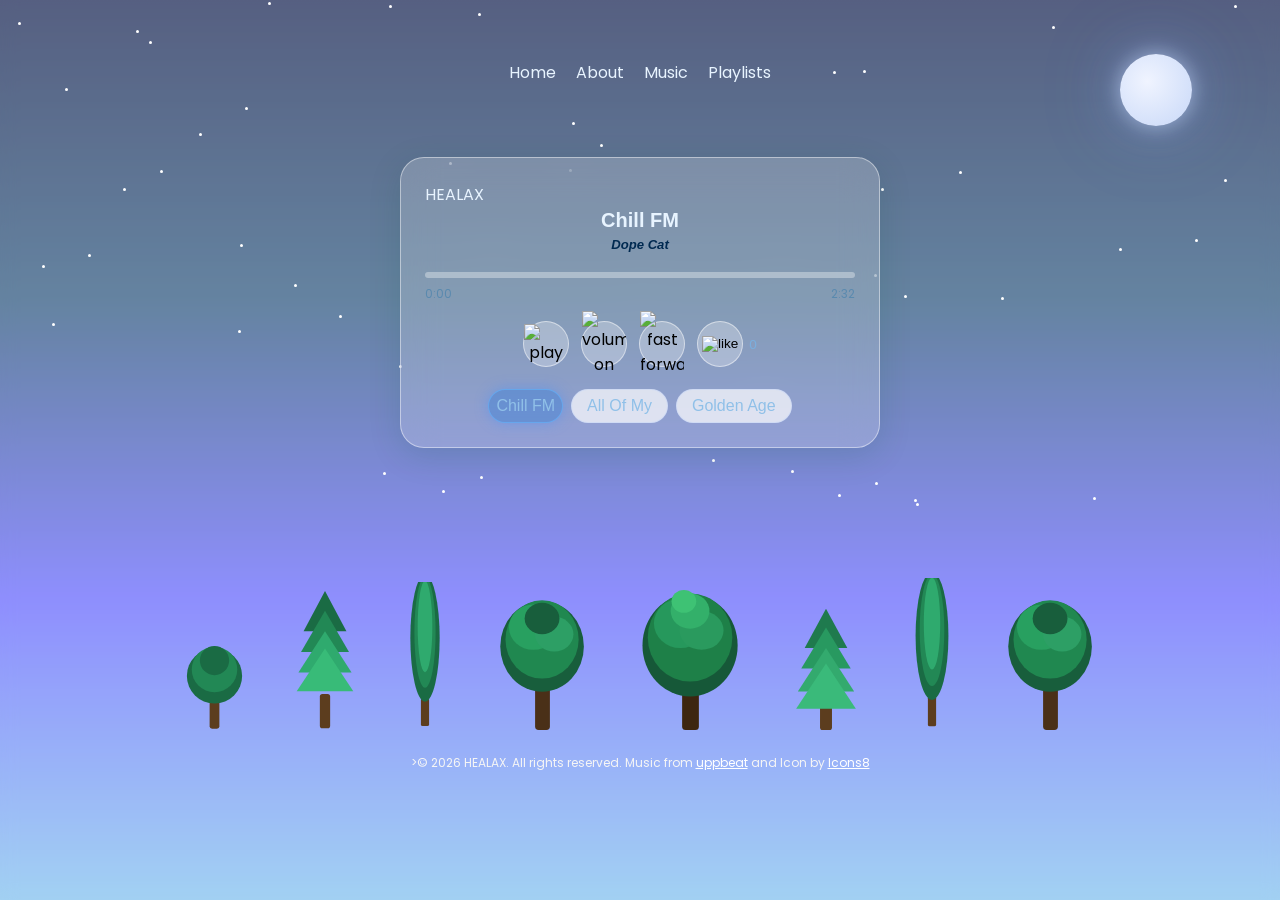
==== commit c953ed53: "assignment2" ====
--- a/Assignment 2/index.html
+++ b/Assignment 2/index.html
@@ -20,7 +20,7 @@
     <nav>
       <ul>
         <li><a href="#">Home</a></li>
-        <li><a href="#">Videos</a></li>
+        <li><a href="#">About</a></li>
         <li><a href="#">Music</a></li>
         <li><a href="#">Playlists</a></li>
       </ul>
@@ -31,14 +31,15 @@
     <main class="player-card">
       <h2>HEALAX</h2>
       <div class="track-info">
-        <div class="track-title" id="tract-title">Chill FM</div>
+        <div class="track-title" id="track-title">Chill FM</div>
         <div class="track-artist" id="track-artist">Dope Cat</div>
       </div>
       <!--I was struggling to get the audio and its buttons to work, with the help of AI I was able to make it work using audio tag which allows me to control audio via javascript, and preload attribute tells browser to only get the audio when the browser is loaded and not the entire audio file, making it easy for processing.-->
-      <audio id="audio-player" preload="metadata"></audio>
-
-      <div class="progress-container" id="progress-container "></div>
-      <div class="progress-bar" id="progress-bar"></div>
+      <audio id="my-audio" preload="metadata"></audio>
+
+      <div class="progress-container" id="progress-container">
+        <div class="progress-bar" id="progress-bar"></div>
+      </div>
       <div class="time-row">
         <span id="time-current">0:00</span>
         <span id="time-total">0:00</span>
@@ -48,10 +49,10 @@
           class="ctrl-btn"
           id="play-pause-button"
           type="button"
-          title="play-or-pause"
+          title="play or pause"
         >
           <img
-            id="play-pause-icon"
+            id="play-pause-img"
             src="https://img.icons8.com/ios-glyphs/30/play--v2.png"
             alt="play"
           />
@@ -60,12 +61,12 @@
           class="ctrl-btn"
           id="mute-unmute-button"
           type="button"
-          title="mute-unmute"
+          title="mute or unmute"
         >
           <img
-            id="mute-unmute-icon"
+            id="mute-unmute-img"
             src="https://img.icons8.com/ios-glyphs/30/high-volume--v2.png"
-            alt="volume-on"
+            alt="volume on"
           />
         </button>
 
@@ -73,15 +74,21 @@
           class="ctrl-btn"
           id="fast-forward-button"
           type="button"
-          title="fast-speed"
+          title="fast forward 10 seconds"
         >
           <img
+            id="fast-forward-button"
             src="https://img.icons8.com/ios-glyphs/30/fast-forward--v2.png"
-            alt="forwards"
+            alt="fast forward"
           />
         </button>
         <div class="likes-btn">
-          <button class="crtl-btn" id="heart-button" type="button" title="like">
+          <button
+            class="ctrl-btn"
+            id="heart-button"
+            type="button"
+            title="like this track"
+          >
             <img
               src="https://img.icons8.com/ios-glyphs/30/like--v1.png"
               alt="like"
@@ -92,9 +99,8 @@
       </div>
       <div class="track-pills">
         <button
-          class="track-pill-active"
-          id
-          track-btn-0
+          class="track-pill track-pill-active"
+          id="track-btn-0"
           type="button"
           data-track="0"
         >
@@ -184,35 +190,6 @@
         <ellipse cx="42" cy="68" rx="28" ry="26" fill="#28a060" />
         <ellipse cx="66" cy="76" rx="22" ry="20" fill="#2d9f65" />
         <ellipse cx="52" cy="58" rx="20" ry="18" fill="#185e3c" />
-      </svg>
-      <svg class="tree" width="70" height="128" viewBox="0 0 78 150">
-        <rect x="32" y="112" width="14" height="38" rx="3" fill="#5c3d1e" />
-        <polygon points="39,8 14,54 64,54" fill="#1f7a4e" />
-        <polygon points="39,30 10,78 68,78" fill="#289960" />
-        <polygon points="39,54 6,105 72,105" fill="#33aa6e" />
-        <polygon points="39,72 4,125 74,125" fill="#3aba7a" />
-      </svg>
-
-      <!-- small round tree with three different colors to add layers and dept.-->
-      <svg class="tree" width="68" height="110652" viewBox="0 0 78 126">
-        <rect x="32" y="90" width="14" height="36" rx="3" fill="#5c3d1e" />
-        <ellipse cx="39" cy="60" rx="34" ry="38" fill="#1a6b44" />
-        <ellipse cx="39" cy="52" rx="28" ry="30" fill="#228855" />
-        <ellipse cx="39" cy="40" rx="18" ry="16" fill="#2faa6e" />
-      </svg>
-      <div class="forest" id="forest"></div>
-      <!-- Small round tree with three different colors to add layers and depth.-->
-      <svg class="tree" width="65" height="100" viewBox="0 0 80 120">
-        <rect x="34" y="85" width="12" height="35" rx="3" fill="#5c3d1e" />
-        <ellipse cx="40" cy="55" rx="34" rv="38" fill="#1a6b44" />
-        <ellipse cx="40" cy="47" rx="28" rv="30" fill="#228855" />
-        <ellipse cx="40" cy="36" rx="18" rv="16" fill="#1a6b44" />
-      </svg>
-      <svg class="tree" width="46" height="152" viewBox="0 0 56 176">
-        <rect x="23" y="140" width="10" height="36" rx="2" fill="#5c3d1e" />
-        <ellipse cx="28" cy="66" rx="20" ry="78" fill="#1a6b44" />
-        <ellipse cx="28" cy="59" rx="15" ry="68" fill="#228855" />
-        <ellipse cx="28" cy="51" rx="10" ry="56" fill="#2faa6e" />
       </svg>
     </div>
     <!-- Footer Section -->
--- a/Assignment 2/style.css
+++ b/Assignment 2/style.css
@@ -318,12 +318,6 @@
   transform: 0.15s ease;
 }
 
-.track-pill-hover {
-  background: rgba(100, 160, 255, 0.2);
-  transform: scale(1.06);
-  box-shadow: 0 0 12px rgba(100, 160, 255, 0.35);
-}
-
 /* current playing track gets a blue glow, so it is obvious to the user which track is playing.*/
 .track-pill-active {
   background: rgba(58, 127, 213, 0.45);
@@ -399,10 +393,10 @@
 
 @keyframes idleWind {
   from {
-    transform: rotate(-0.6deg);
+    transform: rotate(-5deg);
   }
   to {
-    transform: rotate(0.6deg);
+    transform: rotate(5deg);
   }
 }
 
@@ -411,7 +405,7 @@
 .tree:hover {
   animation: hoverSway 0.9s ease-in-out infinite alternate;
   /* slightly brighter on hover, so it is obvious it reacted.*/
-  filter: brightness(0.7);
+  filter: brightness(0.5);
 }
 
 @keyframes hoverSway {
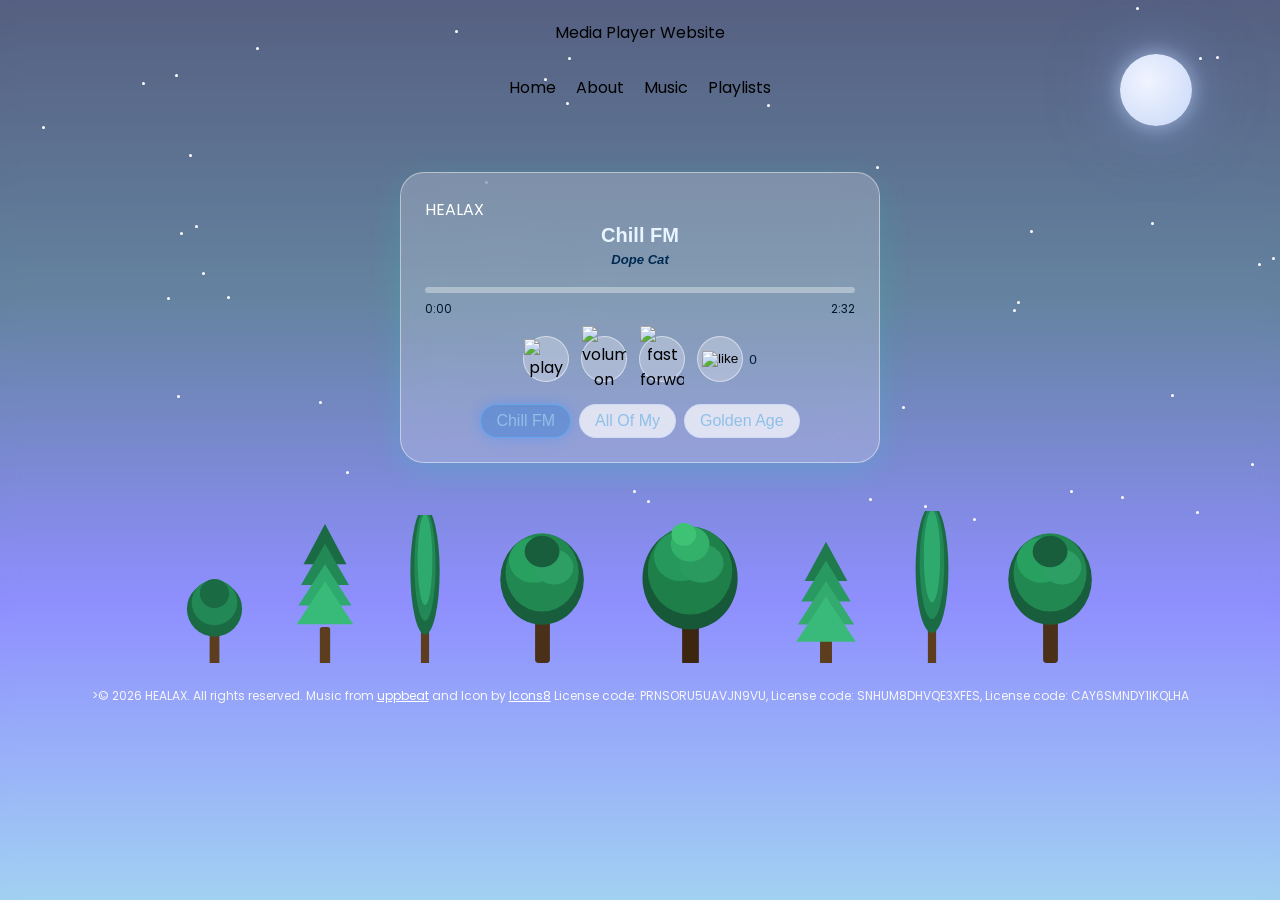
==== commit a511a6c4: "asm2" ====
--- a/Assignment 2/index.html
+++ b/Assignment 2/index.html
@@ -13,10 +13,16 @@
       href="https://fonts.googleapis.com/css2?family=Poppins:ital,wght@0,100;0,200;0,300;0,400;0,500;0,600;0,700;0,800;0,900;1,100;1,200;1,300;1,400;1,500;1,600;1,700;1,800;1,900&display=swap"
       rel="stylesheet"
     />
+    <!--I have named the relaxing study music player as Healax, it is the abbreviation for heal and relax combined, the exact kind of purpose the player is made to serve, providing calming music with a soothing background with smooth animations made using CSS, which allows the user to stay focused on their work.-->
     <title>HEALAX</title>
   </head>
   <body>
+    <header>
+      <h1>Media Player Website</h1>
+    </header>
+    <!--bringing in the glass effect for the background from CSS.-->
     <div class="glass-effect"></div>
+    <!--creating a navigation bar as per the website we were asked to revamp.-->
     <nav>
       <ul>
         <li><a href="#">Home</a></li>
@@ -25,9 +31,12 @@
         <li><a href="#">Playlists</a></li>
       </ul>
     </nav>
+    <!--bringing in the moon and stars from CSS, a bit before the media player section as they are a part of the bacground, and lie below the media player.-->
     <div class="moon"></div>
     <div class="stars-container" id="stars-container"></div>
+    <!--main content section, bring in all the elements that were made in CSS into the web-->
 
+    <!--adding the player card which is the main media player into the web along with the track title, info and artists, as well as the brand name "Healax"-->
     <main class="player-card">
       <h2>HEALAX</h2>
       <div class="track-info">
@@ -36,14 +45,16 @@
       </div>
       <!--I was struggling to get the audio and its buttons to work, with the help of AI I was able to make it work using audio tag which allows me to control audio via javascript, and preload attribute tells browser to only get the audio when the browser is loaded and not the entire audio file, making it easy for processing.-->
       <audio id="my-audio" preload="metadata"></audio>
-
+      <!--addng in the progress container and bar as it comes after the track info.-->
       <div class="progress-container" id="progress-container">
         <div class="progress-bar" id="progress-bar"></div>
       </div>
+      <!--bringing in the time row which contains the current time and total time of the audio playing, which will sit below the player-->
       <div class="time-row">
         <span id="time-current">0:00</span>
         <span id="time-total">0:00</span>
       </div>
+      <!--adding images and buttons(from CSS) required for media player, including play, pause, fast forward, mute,unmute and like buttons-->
       <div class="controls">
         <button
           class="ctrl-btn"
@@ -97,6 +108,7 @@
           <span id="likes">0</span>
         </div>
       </div>
+      <!--track pills are the buttons that will show names of the other track, when the user clicks on them it will change the track info and play that audio, providing the user with a choice to go with 3 different tracks-->
       <div class="track-pills">
         <button
           class="track-pill track-pill-active"
@@ -124,18 +136,18 @@
         </button>
       </div>
     </main>
-
+    <!-- with the help of AI I was able to get the dimensions of the trees right, this is the additional content-->
     <div class="forest" id="forest">
       <!-- Small round tree with three different colors to add layers and depth.-->
       <svg class="tree" width="65" height="100" viewBox="0 0 80 120">
-        <rect x="34" y="85" width="12" height="35" rx="3" fill="#5c3d1e" />
+        <rect x="34" y="85" width="12" height="50" rx="3" fill="#5c3d1e" />
         <ellipse cx="40" cy="55" rx="34" rv="38" fill="#1a6b44" />
         <ellipse cx="40" cy="47" rx="28" rv="30" fill="#228855" />
         <ellipse cx="40" cy="36" rx="18" rv="16" fill="#1a6b44" />
       </svg>
       <!-- Tall pine tree with three different colors to add layers and depth.-->
       <svg class="tree" width="60" height="145" viewBox="0 0 70 165">
-        <rect x="29" y="125" width="12" height="40" rx="3" fill="#5c3d1e" />
+        <rect x="29" y="125" width="12" height="50" rx="3" fill="#5c3d1e" />
         <polygon points="35,5 10,52 60,52" fill="#1a6b44" />
         <polygon points="35,28 7,76 63,76" fill="#228855" />
         <polygon points="35,52 4,100 66,100" fill="#2faa6e" />
@@ -143,7 +155,7 @@
       </svg>
       <!-- Narrow pointy tree with three different colors to add layers and depth.-->
       <svg class="tree" width="44" height="148" viewBox="0 0 54 172">
-        <rect x="22" y="138" width="10" height="34" rx="2" fill="#5c3d1e" />
+        <rect x="22" y="138" width="10" height="50" rx="2" fill="#5c3d1e" />
         <ellipse cx="27" cy="64" rx="18" ry="78" fill="#1a6b44" />
         <ellipse cx="27" cy="57" rx="13" ry="68" fill="#228855" />
         <ellipse cx="27" cy="50" rx="9" ry="56" fill="#2faa6e" />
@@ -159,7 +171,7 @@
       </svg>
       <!-- tallest center tree with three different colors to add layers and depth.-->
       <svg class="tree" width="105" height="178" viewBox="0 0 115 202">
-        <rect x="48" y="154" width="19" height="48" rx="4" fill="#3d2610" />
+        <rect x="48" y="154" width="19" height="50" rx="4" fill="#3d2610" />
         <ellipse cx="57" cy="106" rx="54" ry="58" fill="#165838" />
         <ellipse cx="57" cy="97" rx="48" ry="50" fill="#1e8048" />
         <ellipse cx="46" cy="81" rx="30" ry="28" fill="#26985c" />
@@ -169,7 +181,7 @@
       </svg>
       <!-- medium pine tree with three different colors to add layers and depth.-->
       <svg class="tree" width="70" height="128" viewBox="0 0 78 150">
-        <rect x="32" y="112" width="14" height="38" rx="3" fill="#5c3d1e" />
+        <rect x="32" y="112" width="14" height="50" rx="3" fill="#5c3d1e" />
         <polygon points="39,8 14,54 64,54" fill="#1f7a4e" />
         <polygon points="39,30 10,78 68,78" fill="#289960" />
         <polygon points="39,54 6,105 72,105" fill="#33aa6e" />
@@ -177,7 +189,7 @@
       </svg>
       <!-- slim pointy tree with three different colors to add layers and dept.-->
       <svg class="tree" width="46" height="152" viewBox="0 0 56 176">
-        <rect x="23" y="140" width="10" height="36" rx="2" fill="#5c3d1e" />
+        <rect x="23" y="140" width="10" height="50" rx="2" fill="#5c3d1e" />
         <ellipse cx="28" cy="66" rx="20" ry="78" fill="#1a6b44" />
         <ellipse cx="28" cy="59" rx="15" ry="68" fill="#228855" />
         <ellipse cx="28" cy="51" rx="10" ry="56" fill="#2faa6e" />
@@ -195,7 +207,7 @@
     <!-- Footer Section -->
     <footer class="site-footer">
       <div class="footer-inner"></div>
-
+      <!--I used span for the footer, to add specific text and copyright and refrences without breaking the flow of content, as it is non-semantic it is good for applying small changes in CSS.-->
       ><span class="footer-copy"
         >&copy; 2026 HEALAX. All rights reserved.
       </span>
@@ -203,6 +215,10 @@
       <a href="https://uppbeat.io/">uppbeat</a>
       <span>and Icon by</span>
       <a href="https://icons8.com">Icons8</a>
+      <span
+        >License code: PRNSORU5UAVJN9VU, License code: SNHUM8DHVQE3XFES, License
+        code: CAY6SMNDY1IKQLHA</span
+      >
     </footer>
   </body>
 </html>
--- a/Assignment 2/style.css
+++ b/Assignment 2/style.css
@@ -1,24 +1,38 @@
-/* adding a linear gradient background using using blues and purples to make it look very calming and serene, I will be potraying a night time.*/
+/*My vision for this project is to create a serene and calming environment tailored for relaxation and study. I did so by changing the orginal media player to a blend of minimalist design with a gamified take on nature, the goal is to provide an interactive  experience that remains understimulating and gentle. The design uses soft blues and purples to make a gradience with the Poppins font to keep everything looking clean and welcoming. To make the world feel alive but still calm, I added stars that twinkle gently and trees that sway in breeze. When you hover over the trees they move a bit more, adding a touch of magic that stays smooth and soothing.
+ALL THE COMMENTS MENTIONED BELOW ARE THE NEW CHANGES MADE TO THE ORIGINAL MEDIA PLAYER*/
+
 :root {
-  --text-color: #e8f4ff;
-  --muted-text: #9ec8ed;
-}
-
+  --muted-color: var(--muted-color);
+  --muted-text: var(--muted-text);
+}
+/*removed body h1 and p as it did not fit my design.*/
 body {
+  /*Bringing in the fonts and positioning the content not only according to my screen but other screens as well that may differ in size, for that case I made the position relative, and min-height 100vh making sure the elements will be as tall as the browser and will grow further if needed.*/
   position: relative;
   font-family: "Poppins", sans-serif;
   min-height: 100vh;
   color: var(--text-color);
+  /* adding a linear gradient background using using blues and purples to make it look very calming and serene, I will be potraying a night time. And positioning the all the content centre*/
   background: linear-gradient(to bottom, #0d1b4b, #224e78, #5e5efe, #7abded);
   display: flex;
   flex-direction: column;
   align-items: center;
   /* Leaving space for trees so the player and trees do not clash*/
-  padding: 40px 16px 32px;
+  padding: 10px 16px 32px;
   /* so that the trees do not create a scroll bar function.*/
   overflow-x: hidden;
 }
-
+/*I will be creating the container later on in the CSS, as my design requires more than 1 containers for different purposes.*/
+
+/* Header styling */
+header {
+  background-color: var(--main-bg-color);
+  color: var(--main-text-color);
+  padding: 10px 0;
+  text-align: center;
+  width: 100%;
+  z-index: 15;
+}
 /* Navigation styling */
 nav {
   position: relative;
@@ -39,17 +53,17 @@
   color: var(--text-color);
   text-decoration: none;
 }
-
+/*a new addition in the original media player*/
 .glass-effect {
-  /* semi transparent glass like background to make it seem 
-  very dream-like and prevent the user from focusing more on the 
-  details of the bacground as it may detain their focus from the 
-  actual features and from studying.*/
+  /* semi transparent glass like background to make it seem very dream-like and prevent the user from focusing more on the details of the bacground as it may detain their focus from the actual features and from studying.*/
   position: absolute;
+  /*as the positon is absolute, I have used inset to set top,left,right and bottom 0*/
   inset: 0;
   min-height: 100%;
+  /*to avoid elements overlapping*/
   z-index: 0;
   background-color: rgba(255, 255, 255, 0.3);
+  /*preventing adding functions*/
   pointer-events: none;
 
   /* the blur effect*/
@@ -60,7 +74,7 @@
 
 /* adding a glowing circular moon that pulses slowly, indicating the night time*/
 .moon {
-  /* defining its position on the web page.*/
+  /* defining its position on the web page, used clamp to freely scale content based on the screen size.*/
   position: absolute;
   top: clamp(28px, 5vw, 54px);
   right: clamp(24px, 8vw, 88px);
@@ -78,17 +92,18 @@
     0 0 60px rgb(160, 190, 255, 0.3),
     0 0 100px rgba(120, 160, 255, 0.15);
 
-  /* adding a pulse animations, as it is a simple function I have added it in CSS and not JS as JS is good for complex interactions.*/
+  /* adding a pulse animation, as it is a simple function I have added it in CSS and not JS as JS is good for complex interactions.*/
   animation: moonPulse 4s ease-in-out infinite alternate;
   /* no function or interaction just a part of the background*/
   z-index: 0;
   pointer-events: none;
 }
 
+/*adding the pulse to the moon*/
 @keyframes moonPulse {
   from {
     box-shadow: 
-    /* instead of specifing the color as 'white" or "blue", i went with rgba as it makes it allows me to be more specific.*/
+    /* instead of specifing the color as 'white" or "blue", I went with rgba as it makes it allows me to be more specific.*/
       0 0 20px rgba(200, 220, 255, 0.5),
       0 0 60x rgba(160, 190, 255, 0.2);
   }
@@ -106,8 +121,9 @@
   top: 0%;
   left: 0%;
   width: 100%;
+  /*adapting based on the size of the screen*/
   height: min(64vh, 520px);
-  /* Mouse clicks make no differenc, it passes through making it an element fused to the background without any other function*/
+  /* Mouse clicks make no difference, it passes through making it an element fused to the background without any other function*/
   pointer-events: none;
   z-index: 0;
 }
@@ -117,7 +133,7 @@
 .star {
   /*to place it in its parent container.*/
   position: absolute;
-  /*making it into tiny whte circles, using border radius to round the corners.*/
+  /*making it into tiny white circles, using border radius to round the corners.*/
   width: 3px;
   height: 3px;
   background: white;
@@ -126,7 +142,7 @@
   animation: twinkle 2s ease-in-out infinite alternate;
 }
 
-/* increasing and decreasing opacity of the star to give is a twinkling effect.*/
+/* increasing and decreasing opacity of the star to give it a twinkling effect.*/
 @keyframes twinkle {
   from {
     opacity: 0.3;
@@ -138,16 +154,17 @@
 
 /* adding a glass-effect on the player card for a dreamy effect and to add depth and to help enhance the focus of the user by blurring the background, and the background gradience adds a colorful background to the card.*/
 .player-card {
-  /*translucent white, to add the glass base.*/
+  /*making it suitable for all screens and setting, z-index 10 makes the card the heighest position in the heirarchy of elements, preventing elements from overlapping and clashing. */
   position: relative;
   z-index: 10;
+  /*translucent white, to add the glass base.*/
   background: rgba(255, 255, 255, 0.2);
 
   /*blurring it to make a frosted look*/
   backdrop-filter: blur(18px);
   /*safari supported*/
   -webkit-backdrop-filter: blur(18px);
-
+  /* adding border to the player card for a cleaner look*/
   border: 1px solid rgba(255, 255, 255, 0.45);
   /* curving the corners for a softer look*/
   border-radius: 24px;
@@ -155,17 +172,13 @@
 
   /* positioning the card */
   padding: 28px 26px 24px;
-
+  /*making it suitable for other screen sizes*/
   width: min(90%, 480px);
   margin-top: clamp(36px, 8vh, 80px);
   padding: 24px;
 
   /* shadow to add depth against the bacground*/
-  box-shadow: 0 8px 32px rgba(0, 80, 60, 0.15);
-
-  /* sits above trees and star*/
-  position: relative;
-  z-index: 10;
+  box-shadow: 0 8px 32px rgba(5, 248, 187, 0.15);
 }
 
 /* adding the title to the card*/
@@ -180,12 +193,16 @@
   letter-spacing: 0.12rem;
 }
 
+h2 {
+  color: #ffffff;
+  font-weight: 400;
+}
 /* adding track info, of each track playing*/
 .track-info {
   text-align: center;
   margin-bottom: 20px;
 }
-
+/* adding track title, of each track playing*/
 .track-title {
   font-size: 1.25rem;
   font-weight: 600;
@@ -193,7 +210,7 @@
   line-height: 1.3;
   margin-bottom: 4px;
 }
-
+/* adding track artist name, of each track playing*/
 .track-artist {
   font-size: 0.82rem;
   color: #002a51;
@@ -220,6 +237,7 @@
   /* JS will update this as audio plays*/
   background: linear-gradient(to right, #3ab87a, #3a9cc8);
   border-radius: 1000px;
+  /* defines how the width of element will change when its value is updates*/
   transition: width 0.1s linear;
 }
 
@@ -228,7 +246,7 @@
   display: flex;
   justify-content: space-between;
   font-size: 0.72rem;
-  color: #5a8aaf;
+  color: #001729;
   margin-top: 8px;
   margin-bottom: 18px;
 }
@@ -250,22 +268,11 @@
   border-radius: 50px;
   width: 46px;
   height: 46px;
+  /* aligning all*/
   display: flex;
   align-items: center;
   justify-content: center;
   cursor: pointer;
-  /* smooth hover effect on button, so the user knows they have a function and they can click that button and that it is not just an image.*/
-  transition:;
-  background: 0.2s ease;
-  background: 0.2s ease;
-  transform: 0.15s ease;
-}
-
-.ctrl-btn-hover {
-  background: rgba(255, 255, 255, 0.5);
-  /* bigger on hover, making the hover obvious*/
-  transform: scale(1.08);
-  box-shadow: 0 0 12px rgba(100, 160, 255, 0.35);
 }
 
 .ctrl-btn:active .ctrl-btn.is-active {
@@ -273,7 +280,7 @@
   transform: scale(0.93);
 }
 
-/* Buttons icons are images, so seeting a consistent size, so they all uniform.*/
+/* Buttons icons are images, so setting a consistent size, so they all are uniform.*/
 
 .ctrl-btn-img {
   width: 22px;
@@ -287,7 +294,7 @@
   display: flex;
   align-items: center;
   gap: 6px;
-  color: #7aafdf;
+  color: #00203d;
   font-size: 0.85rem;
   font-weight: 500;
 }
@@ -302,6 +309,7 @@
   flex-wrap: wrap;
 }
 
+/*justifying how the individual pill will look like*/
 .track-pill {
   background: rgba(255, 255, 255, 0.7);
   border: 1px solid rgba(160, 190, 255, 0.22);
@@ -312,41 +320,38 @@
   font-weight: 500;
   color: #90c0e8;
   cursor: pointer;
-  transition:;
-  background: 0.2s ease;
-  box-shadow: 0.2s ease;
-  transform: 0.15s ease;
 }
 
 /* current playing track gets a blue glow, so it is obvious to the user which track is playing.*/
 .track-pill-active {
   background: rgba(58, 127, 213, 0.45);
+  /*making it rounder and softer adding a border for an organized look*/
   border-color: rgba(100, 180, 255, 0.6);
   border-radius: 20px;
-
+  /* adding a glowy border outside the pills*/
   box-shadow: 0 0 14px rgba(60, 140, 255, 0.4);
-  padding-left: 7px;
-  padding-right: 7px;
-}
-
-/* I want to add more interactivity to the page, as of now it is looking to plain, so I am going to add  SVG trees which will be fixed to the bottom of the page and they will wave as the mouse hover on them.*/
+}
+
+/* I want to add more interactivity to the page, as of now it is looking to plain, so I am going to add SVG trees which will be positioned relative to the any page of any size and they will wave as the mouse hover on them.*/
 
 .forest {
   position: relative;
+  /* making it different screen sizes friendly*/
   width: min(100%, 980px);
-  height: clamp(128px, 24vw, 210px);
+  height: clamp(128px, 5vw, 210px);
   margin-top: clamp(32px, 8vh, 88px);
   display: flex;
   align-items: flex-end;
   justify-content: space-around;
   padding: 0 8px;
+  /*bit behind the player card in heirarchy*/
   z-index: 5;
   pointer-events: auto;
 }
 
 /* properties for the individual tree*/
 .tree {
-  /* to create fixed size trees inside a flexbox container.*/
+  /* to create fixed size trees inside a container.*/
   cursor: pointer;
   flex-shrink: 0;
   max-width: 11%;
@@ -364,7 +369,7 @@
   filter: brightness(0.45), saturate(0.6);
 }
 
-/* adding animation phase, when each tree should move.*/
+/* adding animation phase, when each tree should move with the breeze.*/
 
 .tree:nth-child(1) {
   animation-delay: 0s;
@@ -390,7 +395,7 @@
 .tree:nth-child(8) {
   animation-delay: 1s;
 }
-
+/* justifying keyframes and how much the tree should sway*/
 @keyframes idleWind {
   from {
     transform: rotate(-5deg);
@@ -407,7 +412,7 @@
   /* slightly brighter on hover, so it is obvious it reacted.*/
   filter: brightness(0.5);
 }
-
+/* trees move a bit more than idleWind, making it clear to the user that it is moving because of the mouse hovering over it.*/
 @keyframes hoverSway {
   from {
     transform: rotate(-8deg);
@@ -443,6 +448,7 @@
   }
 }
 
+/* adding properties to the footer where all the credits and copyright will sit*/
 footer {
   position: relative;
   z-index: 10;
@@ -452,9 +458,12 @@
   text-align: center;
 }
 
+/* making the link more visible*/
 footer a {
   color: #ffffff;
 }
+
+/* this is added to make it more accessible for smaller devices, so when the devices browser is 560px or less these properties will apply.*/
 @media (max-width: 560px) {
   .player-card {
     margin-top: 36px;
